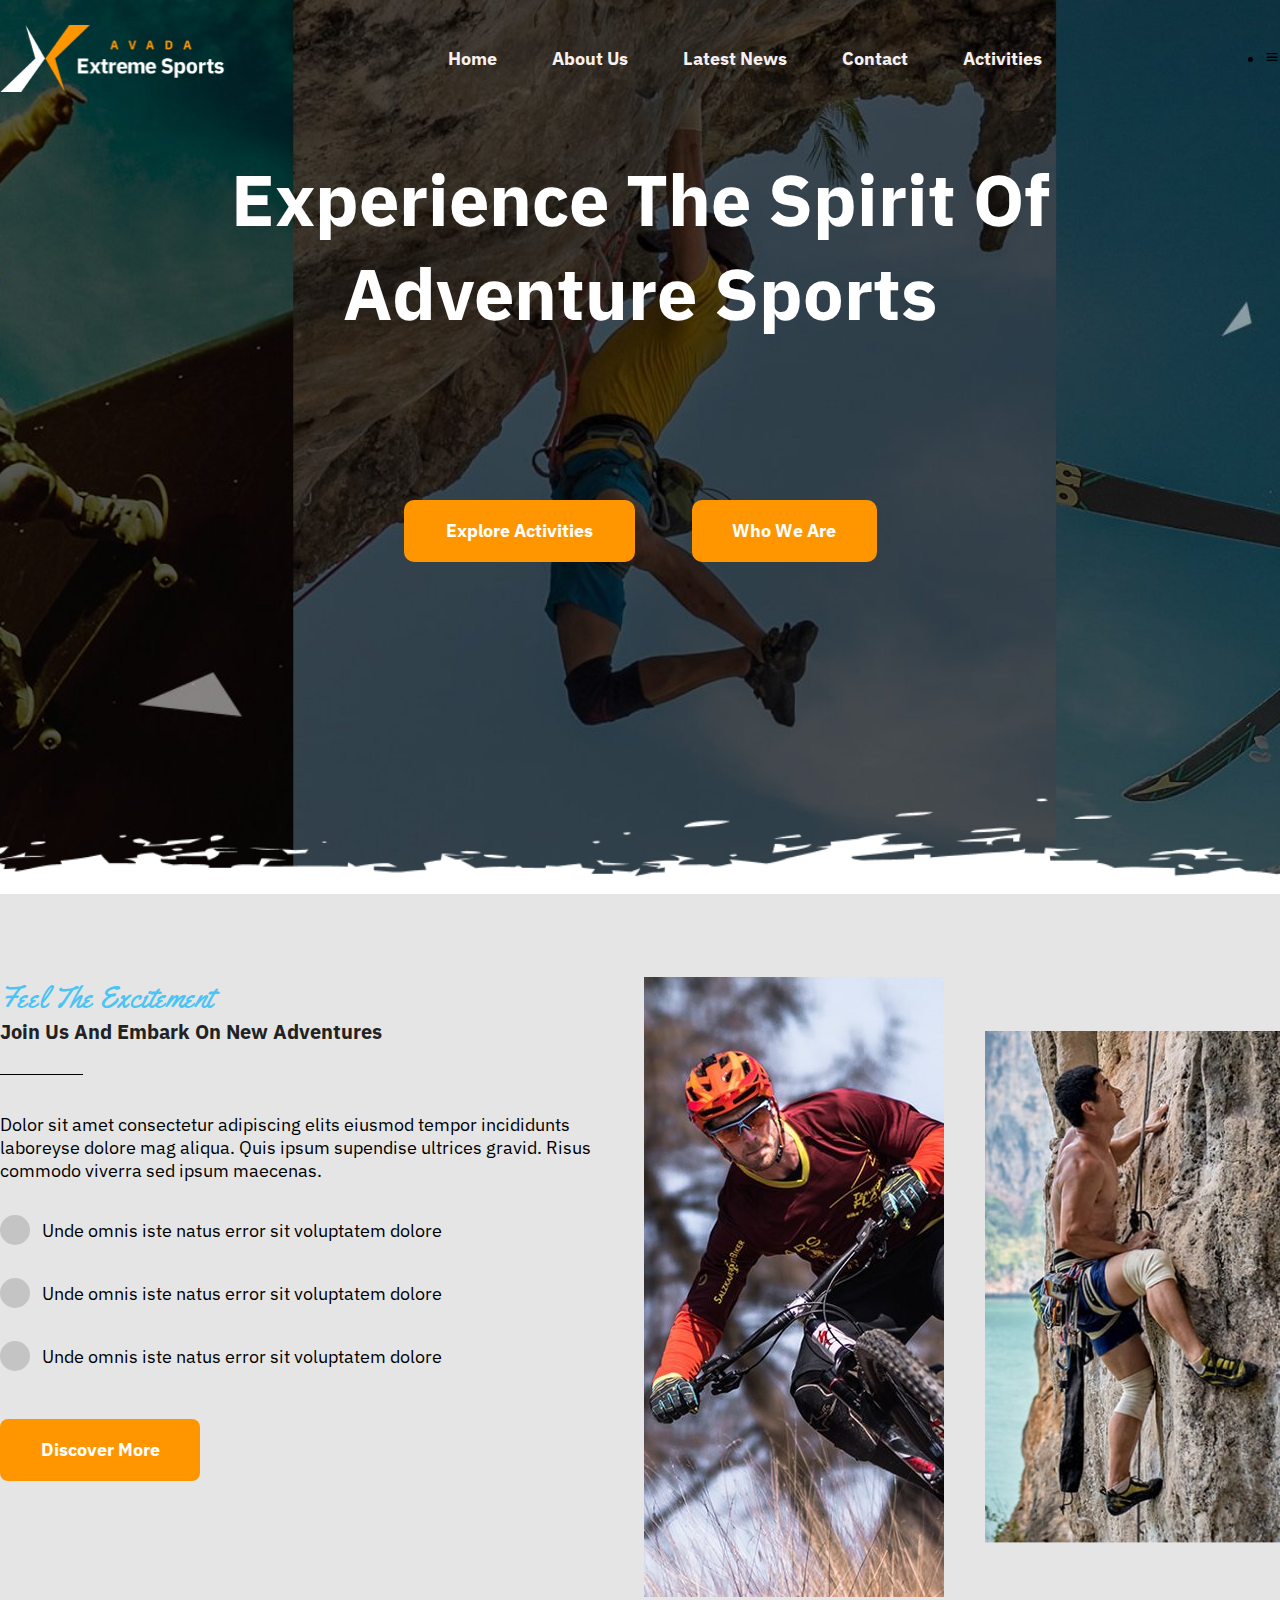
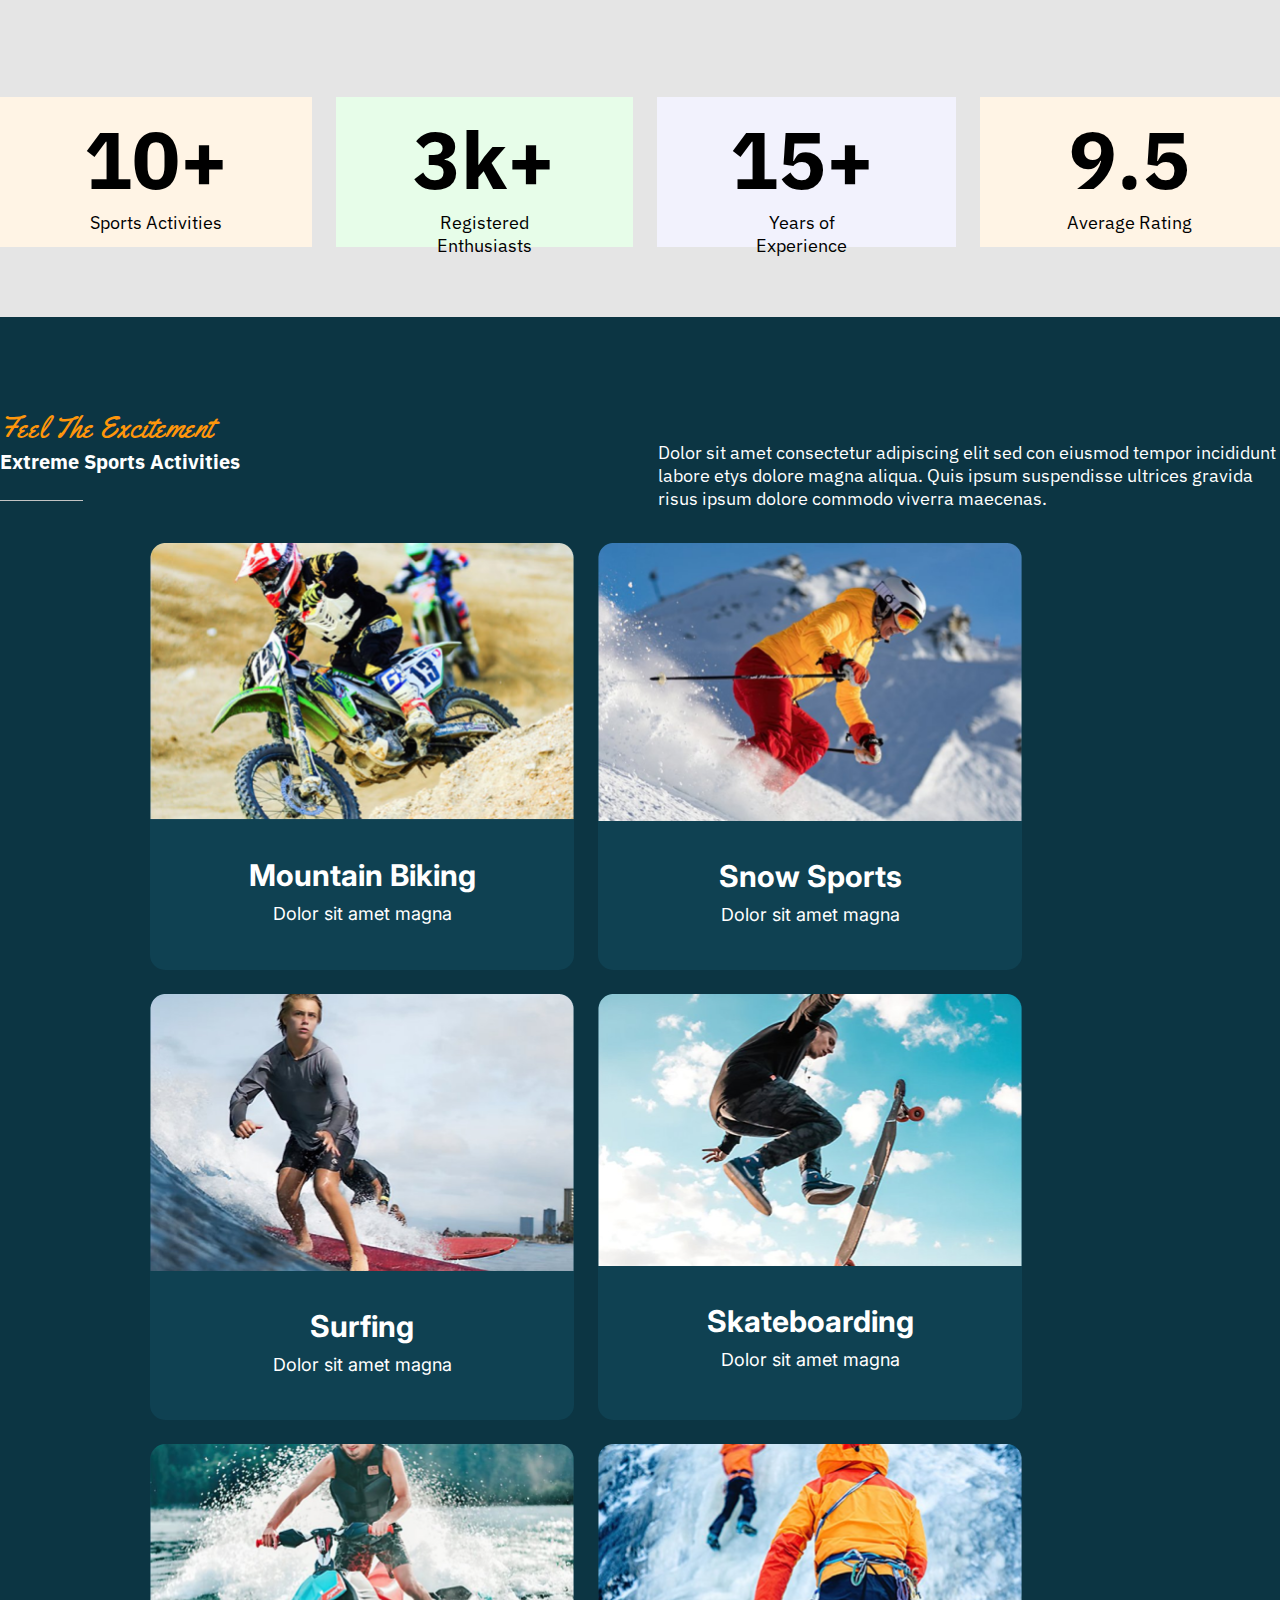
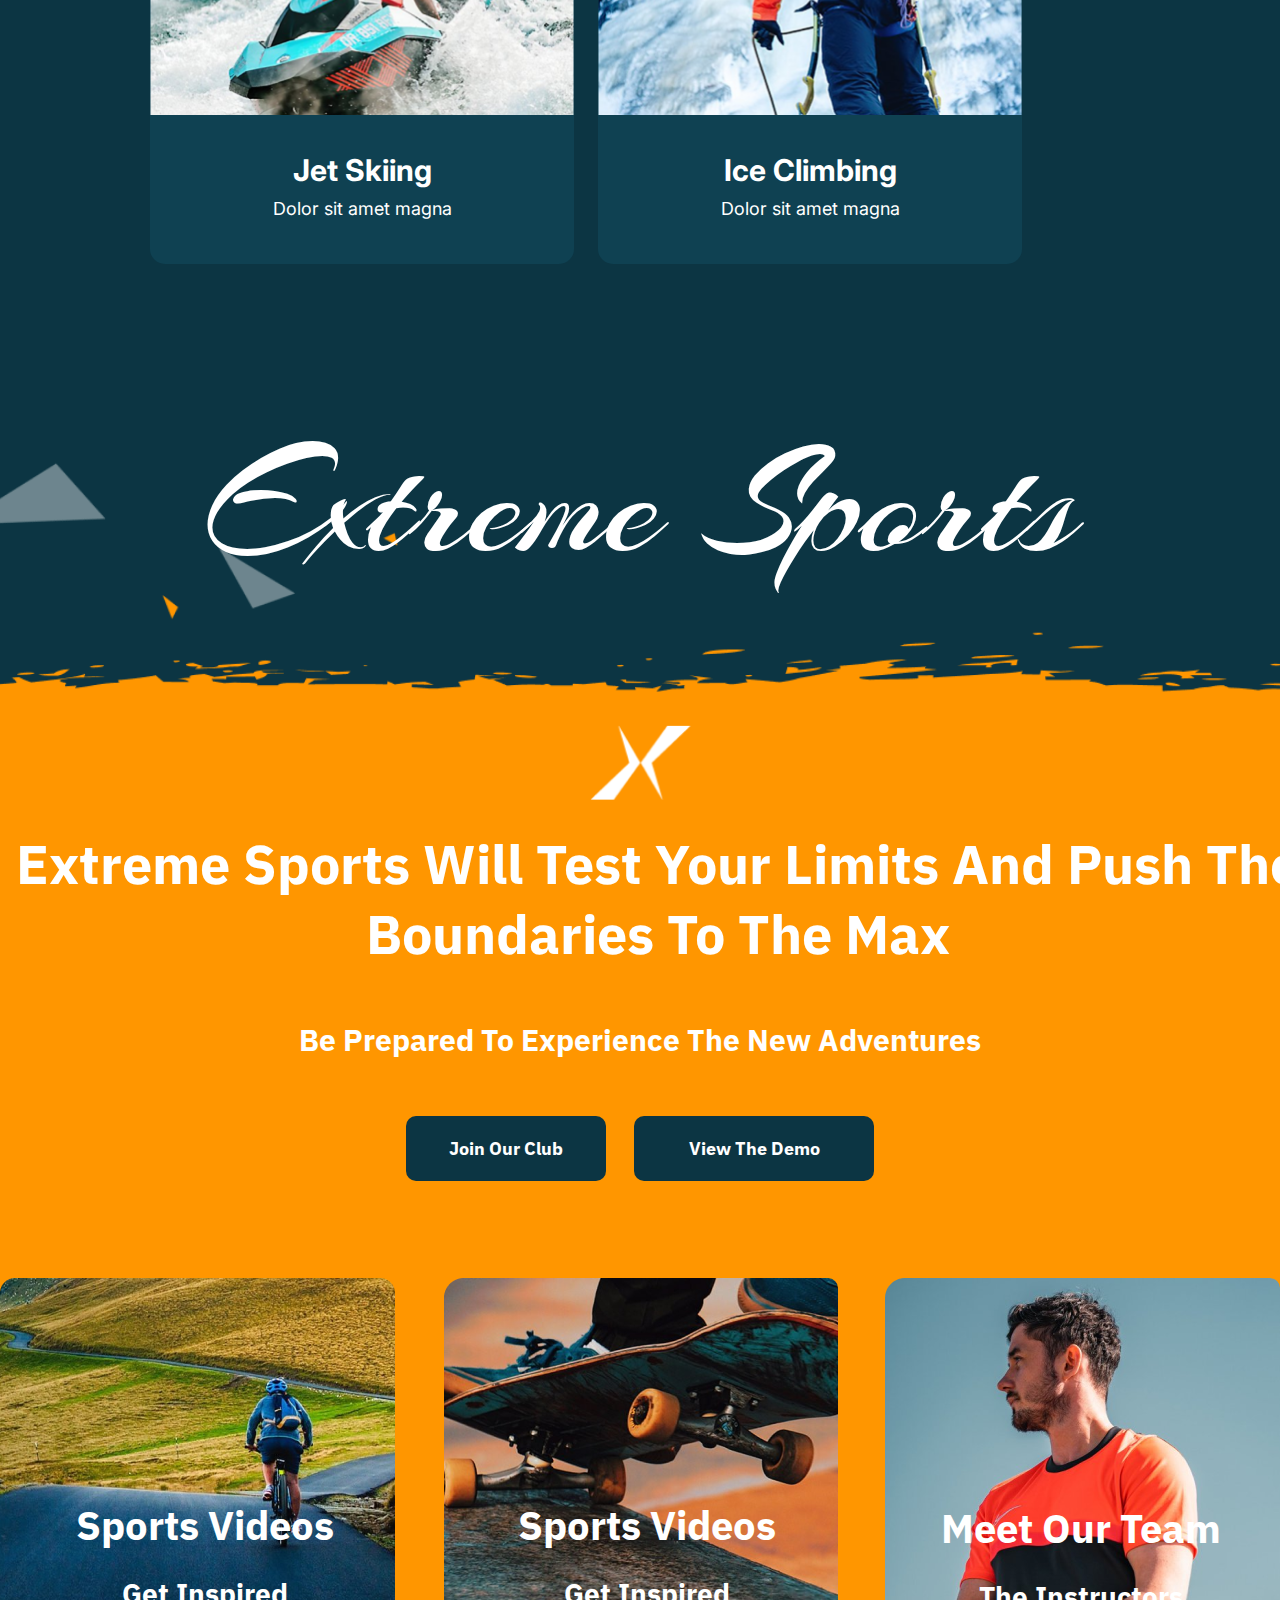
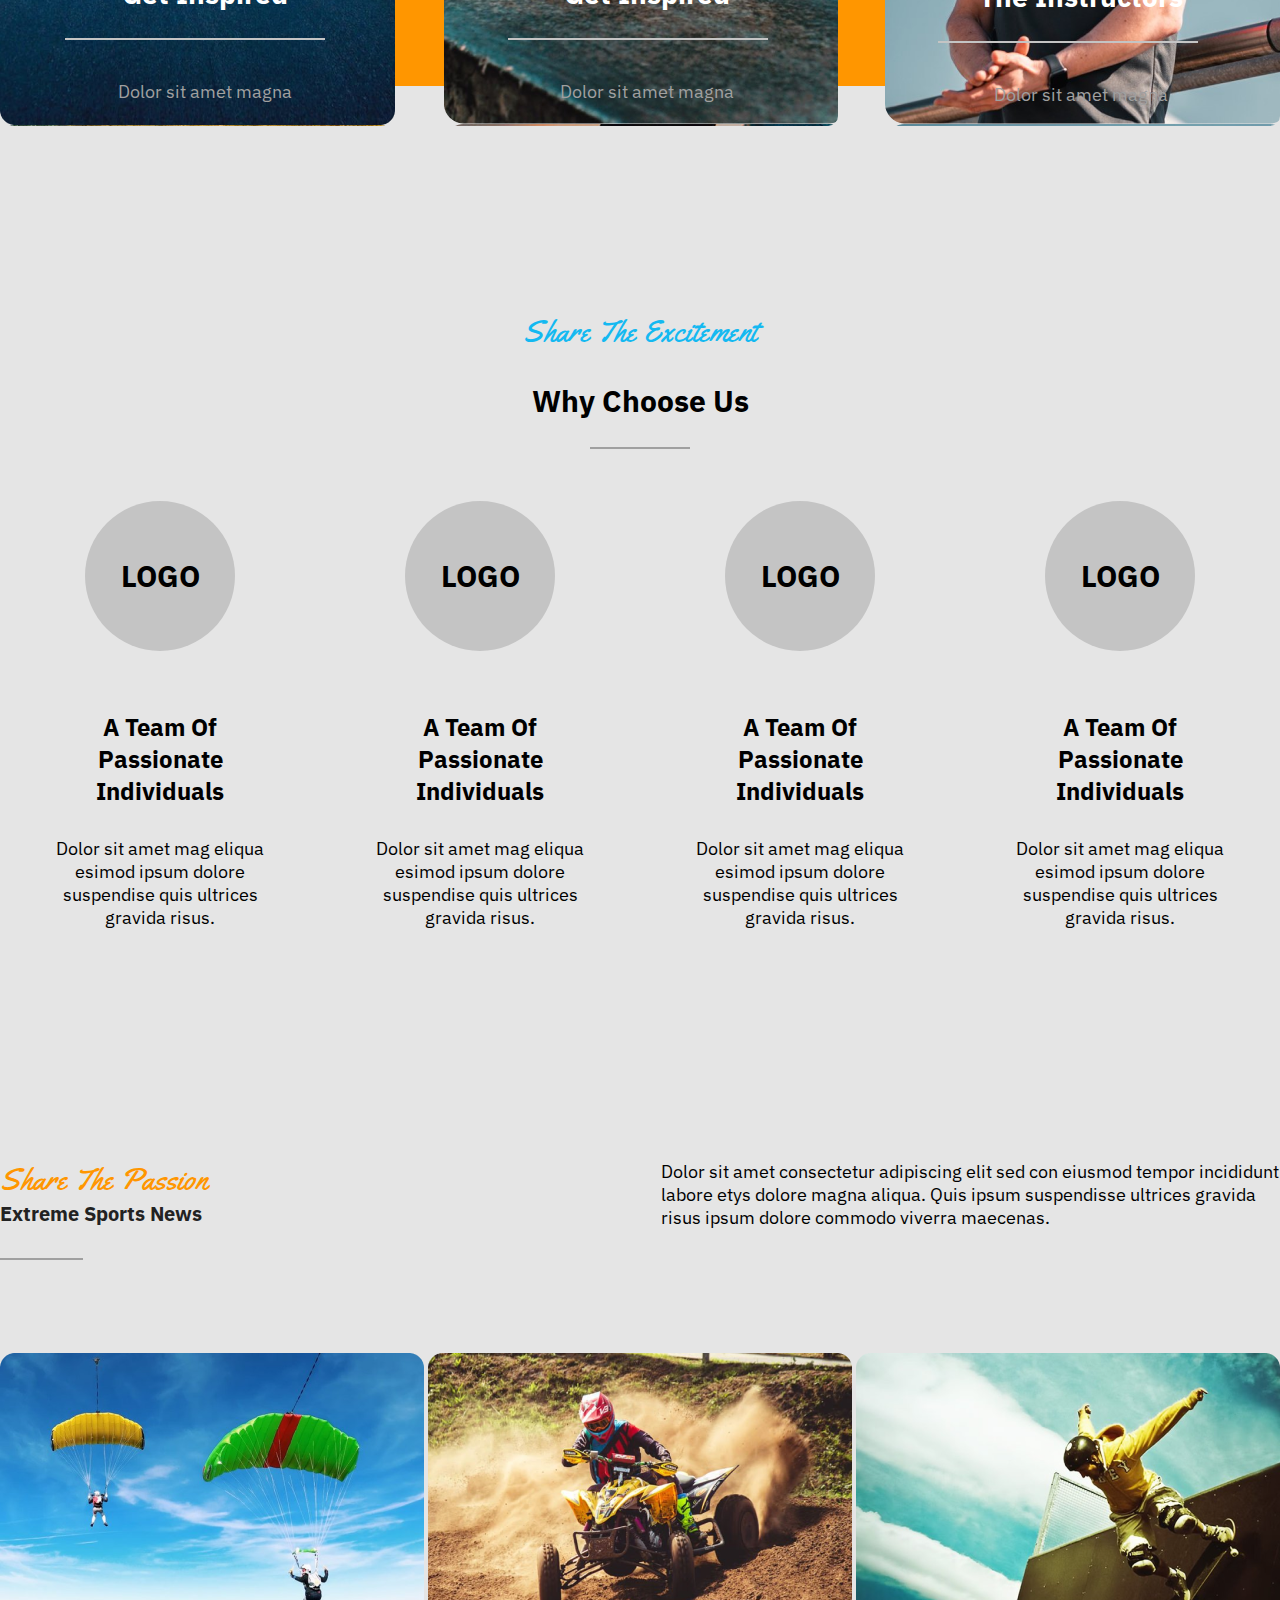
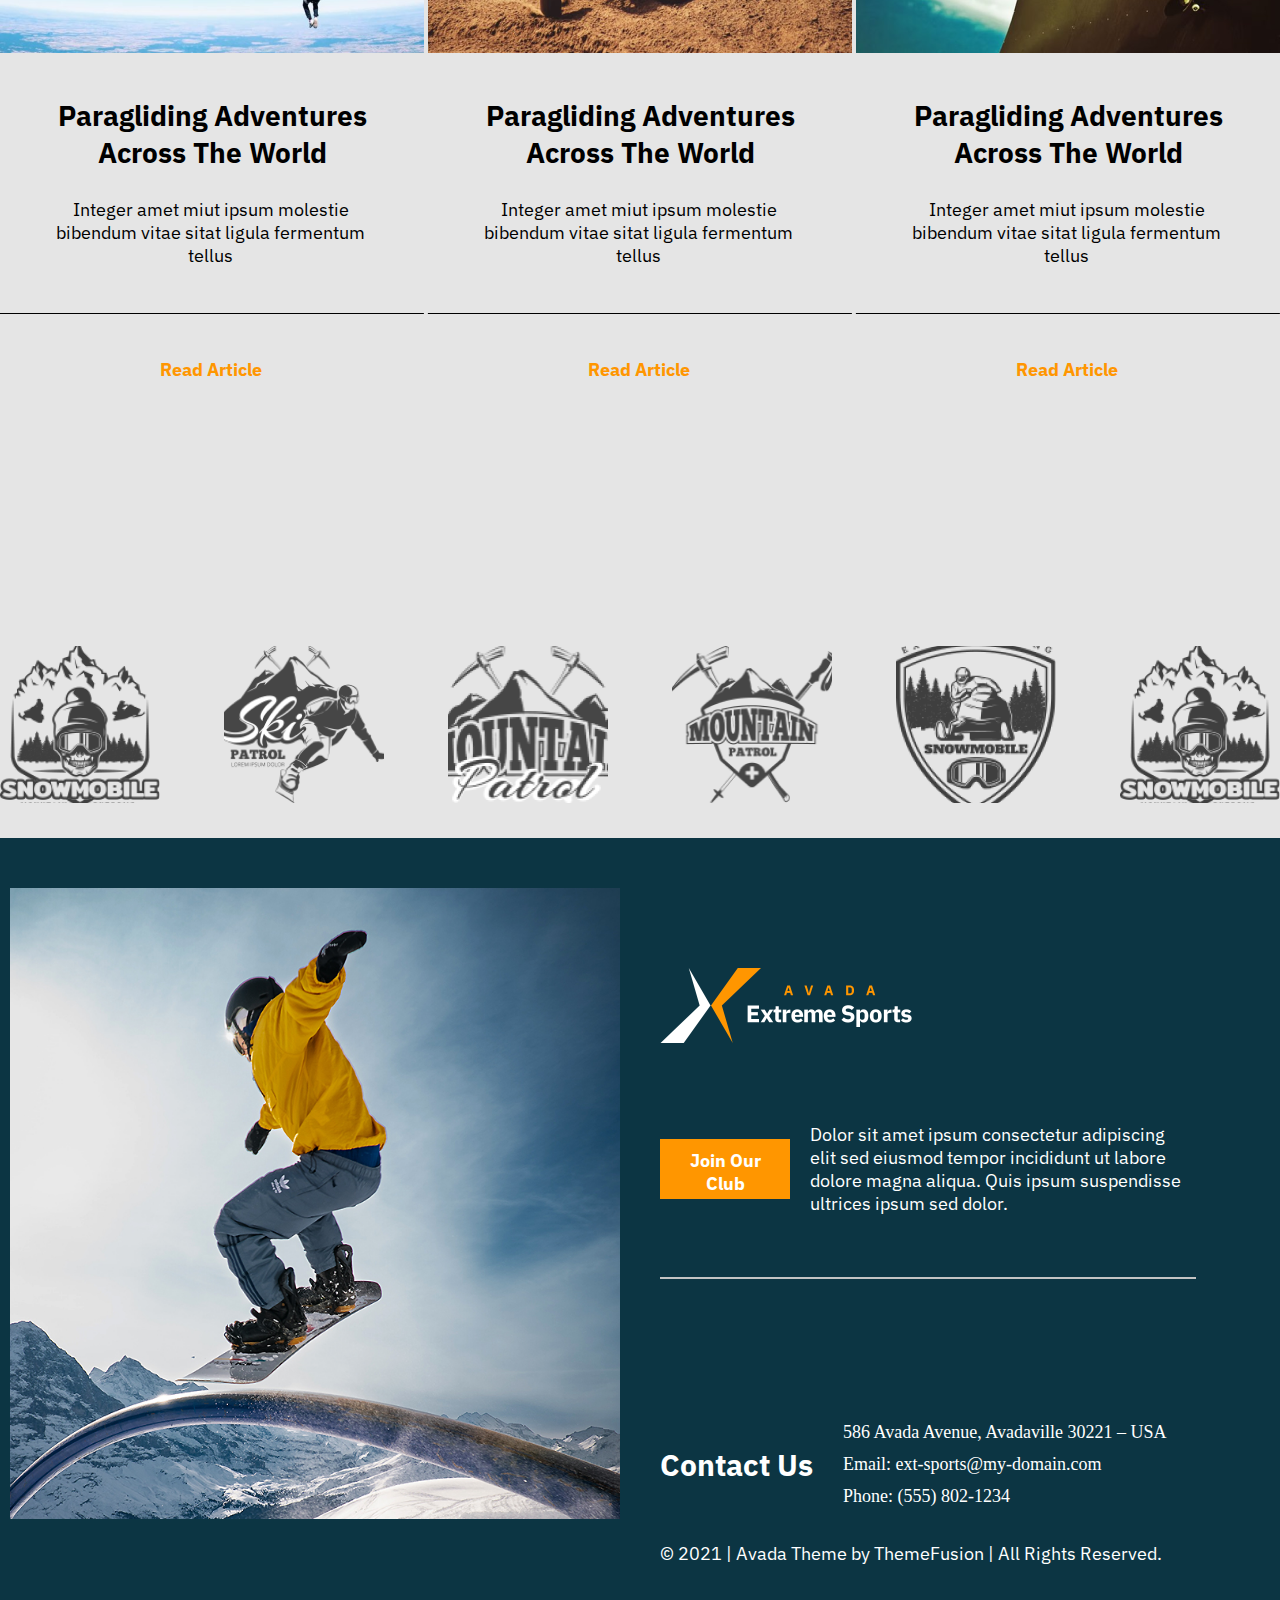
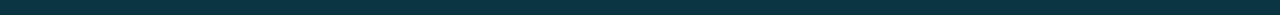
==== index.html @ b229615f "first commit" ====
<!DOCTYPE html>
<html lang="en">

<head>
    <meta charset="UTF-8">
    <meta name="viewport" content="width=device-width, initial-scale=1.0">
    <title> Avada Extreme Sports</title>
    <link rel="preconnect" href="https://fonts.googleapis.com">
    <link href='https://unpkg.com/boxicons@2.1.4/css/boxicons.min.css' rel='stylesheet'>
    <link rel="preconnect" href="https://fonts.gstatic.com" crossorigin>
    <link href="https://fonts.googleapis.com/css2?family=IBM+Plex+Sans:wght@100;200;300;400;500;600;700&display=swap" rel="stylesheet">
    <link rel="preconnect" href="https://fonts.googleapis.com">
    <link rel="preconnect" href="https://fonts.gstatic.com" crossorigin>
    <link href="https://fonts.googleapis.com/css2?family=Yellowtail&display=swap" rel="stylesheet">
    <link rel="preconnect" href="https://fonts.googleapis.com">
    <link rel="preconnect" href="https://fonts.gstatic.com" crossorigin>
    <link href="https://fonts.googleapis.com/css2?family=Inter:wght@100;200;300;400;500;600;700;800;900&display=swap" rel="stylesheet">
    <link rel="preconnect" href="https://fonts.googleapis.com">
    <link rel="preconnect" href="https://fonts.gstatic.com" crossorigin>
    <link href="https://fonts.googleapis.com/css2?family=Arizonia&display=swap" rel="stylesheet">


    <link rel="stylesheet" href="https://cdnjs.cloudflare.com/ajax/libs/font-awesome/6.4.2/css/all.min.css"
        integrity="sha512-z3gLpd7yknf1YoNbCzqRKc4qyor8gaKU1qmn+CShxbuBusANI9QpRohGBreCFkKxLhei6S9CQXFEbbKuqLg0DA=="
        crossorigin="anonymous" referrerpolicy="no-referrer" />
    <link rel="stylesheet" href="./css/style.css">


</head>

<body>
    <nav id="main_menu">
        <div class="container">
            <div class="menu_row">
                <div class="menu_logo">
                    <img src="./Images/menu_logo.png" alt="Menu Logo">
                </div>
                <div class="menu_col">
                    <ul>
                        <li><a href="#"> Home </a></li>
                        <li><a href="#"> About Us <span> <i class="fa-solid fa-chevron-down"></i> </span></a></li>
                        <li><a href="#"> Latest News </a></li>
                        <li><a href="#"> Contact </a></li>
                        <li><a href="#"> Activities </a></li>
                    </ul>
                </div>
                <div class="menud">
                    <li><i class='bx bx-menu'></i></li>
                </div>
            </div>
        </div>
    </nav>
    <section id="banner">
        <div class="container">
            <div class="benner_text">
                <h1>Experience The Spirit Of
                    Adventure Sports</h1>
            </div>
            <div class="banner_button">
                <a class="banner_button_one" href="#">Explore Activities</a>
                <a class="banner_button_two" href="#">Who We Are</a>
            </div>
        </div>
    </section>

    <section id="adventures">
        <div class="container">
            <div class="adventures_row">
                <div class="text_col_adventures">
                    <div class="comon_head">
                        <h2>Feel The Excitement</h2>
                        <h3>Join Us And Embark On
                            New Adventures</h3>
                    </div>
                    <div class="adventures_text">
                        <p>
                            Dolor sit amet consectetur adipiscing elits eiusmod tempor incididunts
                            laboreyse dolore mag aliqua. Quis ipsum supendise ultrices gravid. Risus
                            commodo viverra sed ipsum maecenas.
                        </p>
                        <ul>
                            <li>
                                <p><span></span>Unde omnis iste natus error sit voluptatem dolore</p>
                            </li>
                            <li>
                                <p><span></span>Unde omnis iste natus error sit voluptatem dolore</p>
                            </li>
                            <li>
                                <p><span></span>Unde omnis iste natus error sit voluptatem dolore</p>
                            </li>
                        </ul>
                    </div>
                    <div class="adventures_button">
                        <a href="#">Discover More</a>
                    </div>
                </div>
                <div class="adventures_image">
                    <div class="image_one">
                        <img src="./Images/Adventures.png" alt="Adventures">
                    </div>
                    <div class="image_two">
                        <img src="./Images/Adventures2.png" alt="Adventures">
                    </div>
                </div>
            </div>
            <div class="datas_row">
                <div class="datas_col datas_col_1">
                    <h4>10+</h4>
                    <p>Sports Activities</p>
                </div>
                <div class="datas_col datas_col_2">
                    <h4>3k+</h4>
                    <p>Registered Enthusiasts</p>
                </div>
                <div class="datas_col datas_col_3">
                    <h4>15+</h4>
                    <p>Years of Experience</p>
                </div>
                <div class="datas_col datas_col_4">
                    <h4>9.5</h4>
                    <p>Average Rating</p>
                </div>
            </div>
        </div>
    </section>
<section id="sports">
    <div class="container">
        <div class="sports_head">
            <div class="comon_head">
                <h2>Feel The Excitement</h2>
                <h3>Extreme Sports
                    Activities</h3>
            </div>
            <div class="sports_text">
                <p>Dolor sit amet consectetur adipiscing elit sed con eiusmod tempor incididunt labore etys dolore magna aliqua. Quis ipsum suspendisse ultrices gravida
                    risus ipsum dolore commodo viverra maecenas.</p>
            </div>
        </div>
        <div class="sports_cards">
            <div class="sports_items">
                <div class="sports_imag">
                    <img src="./Images/sports1.png" alt="Sports Image">
                </div>
                <div class="sports_data">
                    <h4>Mountain Biking</h4>
                    <p>Dolor sit amet magna</p>
                </div>
            </div>

            <div class="sports_items">
                <div class="sports_imag">
                    <img src="./Images/sports2.png" alt="Sports Image">
                </div>
                <div class="sports_data">
                    <h4>Snow Sports</h4>
                    <p>Dolor sit amet magna</p>
                </div>
            </div>

            <div class="sports_items">
                <div class="sports_imag">
                    <img src="./Images/sports3.png" alt="Sports Image">
                </div>
                <div class="sports_data">
                    <h4>Surfing</h4>
                    <p>Dolor sit amet magna</p>
                </div>
            </div>

            <div class="sports_items">
                <div class="sports_imag">
                    <img src="./Images/sports4.png" alt="Sports Image">
                </div>
                <div class="sports_data">
                    <h4>Skateboarding</h4>
                    <p>Dolor sit amet magna</p>
                </div>
            </div>

            <div class="sports_items">
                <div class="sports_imag">
                    <img src="./Images/sports5.png" alt="Sports Image">
                </div>
                <div class="sports_data">
                    <h4>Jet Skiing</h4>
                    <p>Dolor sit amet magna</p>
                </div>
            </div>

            <div class="sports_items">
                <div class="sports_imag">
                    <img src="./Images/sports6.png" alt="Sports Image">
                </div>
                <div class="sports_data">
                    <h4>Ice Climbing</h4>
                    <p>Dolor sit amet magna</p>
                </div>
            </div>
        </div>
    </div>
    <div class="sports_bg">
        <div class="container">
            <h2>Extreme Sports</h2>
        </div>
    </div>
</section>
<section id="max">
    <div class="container">
        <div class="max_logo">
            <img src="./Images/logo-white 1.png" alt="White Logo">
        </div>
         <div class="max_head">
            <h2>Extreme Sports Will Test Your Limits And Push The
                Boundaries To The Max</h2>
                <p>
                    Be Prepared To Experience The New Adventures
                </p>
         </div>
         <div class="max_button">
            <a href="#" class="max_button_one">Join Our Club</a>
            <a href="#" class="max_button_two">View The Demo</a>
         </div>
         <div class="max_cards">
            <div class="max_item max_inem_1">
                <div class="max_item_text">
                    <h3>Sports Videos</h3>
                    <h4>Get Inspired</h4>
                    <p>Dolor sit amet magna</p>
                </div>
            </div>

            <div class="max_item max_inem_2">
                <div class="max_item_text">
                    <h3>Sports Videos</h3>
                    <h4>Get Inspired</h4>
                    <p>Dolor sit amet magna</p>
                </div>
            </div>

            <div class="max_item max_inem_3">
                <div class="max_item_text">
                    <h3> Meet Our Team</h3>
                    <h4>The Instructors</h4>
                    <p>Dolor sit amet magna</p>
                </div>
            </div>

         </div>
    </div>
</section>
    <section id="choose_us">
        <div class="container">
            <div class="choose_head">
                <h2>Share The Excitement</h2>
                <h3>Why Choose Us</h3>
            </div>
            <div class="choose_row">
                <div class="choose_col">
                    <div class="choose_img">
                        <p>Logo</p>
                    </div>
                    <div class="logo_text">
                        <h4>A Team Of Passionate Individuals</h4>
                            <p>Dolor sit amet mag eliqua esimod 
                                ipsum dolore suspendise quis 
                                ultrices gravida risus.
                            </p>
                    </div>
                </div>
    
                <div class="choose_col">
                    <div class="choose_img">
                        <p>Logo</p>
                    </div>
                    <div class="logo_text">
                        <h4>A Team Of Passionate Individuals</h4>
                            <p>Dolor sit amet mag eliqua esimod 
                                ipsum dolore suspendise quis 
                                ultrices gravida risus.
                            </p>
                    </div>
                </div>
    
                <div class="choose_col">
                    <div class="choose_img">
                        <p>Logo</p>
                    </div>
                    <div class="logo_text">
                        <h4>A Team Of Passionate Individuals</h4>
                            <p>Dolor sit amet mag eliqua esimod 
                                ipsum dolore suspendise quis 
                                ultrices gravida risus.
                            </p>
                    </div>
                </div>
    
                <div class="choose_col">
                    <div class="choose_img">
                        <p>Logo</p>
                    </div>
                    <div class="logo_text">
                        <h4>A Team Of Passionate Individuals</h4>
                            <p>Dolor sit amet mag eliqua esimod 
                                ipsum dolore suspendise quis 
                                ultrices gravida risus.
                            </p>
                    </div>
                </div>
            </div>
        </div>
    </section>
<section id="news">
    <div class="container">
        <div class="news_head">
            <div class="comon_head">
                <h2>Share The Passion</h2>
                <h3>Extreme Sports
                    News</h3>
            </div>
            <div class="news_text">
                <p>Dolor sit amet consectetur adipiscing elit sed con eiusmod tempor incididunt
                    labore etys dolore magna aliqua. Quis ipsum suspendisse ultrices gravida
                    risus ipsum dolore commodo viverra maecenas.
                </p>
            </div>
        </div>
        <div class="news_cards">
            <div class="card_item">
                <div class="news_img">
                    <img src="./Images/news1.png" alt="News Image">
                </div>
                <div class="news_text">
                    <h2>Paragliding Adventures Across The World</h2>
                    <p>Integer amet miut ipsum molestie bibendum vitae sitat ligula fermentum tellus</p>
                </div>
                <div class="news_button">
                    <a href="#">Read Article</a>
                </div>
            </div>

            <div class="card_item">
                <div class="news_img">
                    <img src="./Images/news2.png" alt="News Image">
                </div>
                <div class="news_text">
                    <h2>Paragliding Adventures Across The World</h2>
                    <p>Integer amet miut ipsum molestie bibendum vitae sitat ligula fermentum tellus</p>
                </div>
                <div class="news_button">
                    <a href="#">Read Article</a>
                </div>
            </div>

            <div class="card_item">
                <div class="news_img">
                    <img src="./Images/news3.png" alt="News Image">
                </div>
                <div class="news_text">
                    <h2>Paragliding Adventures Across The World</h2>
                    <p>Integer amet miut ipsum molestie bibendum vitae sitat ligula fermentum tellus</p>
                </div>
                <div class="news_button">
                    <a href="#">Read Article</a>
                </div>
            </div>
        </div>
    </div>
</section>

<section id="partnership">
    <div class="container">
        <div class="logo_items">
            <img src="./Images/t_logo1.png" alt=" Partnership Logo">
            <img src="./Images/t_logo2.png" alt=" Partnership Logo">
            <img src="./Images/t_logo3.png" alt=" Partnership Logo">
            <img src="./Images/t_logo4.png" alt=" Partnership Logo">
            <img src="./Images/t_logo5.png" alt=" Partnership Logo">
            <img src="./Images/t_logo16.png" alt=" Partnership Logo">
        </div>
    </div>
</section>
<footer id="footer">
        <div class="footer_row">
            <div class="footer_img_col">
                <img src="./Images/footer-image 1.png" alt=" Footer Image">
            </div>

            <div class="footer_text_col">
                <div class="footer_logo">
                    <img src="./Images/footer_loogo.png" alt="footer Logo">
                </div>
                <div class="footer_btn_text_row">
                    <div class="footer_btn">
                        <a href="#">Join Our Club</a>
                    </div>
                    <div class="footer_text">
                        <p>
                            Dolor sit amet ipsum consectetur adipiscing
                            elit sed eiusmod tempor incididunt ut labore dolore magna aliqua. Quis ipsum suspendisse ultrices ipsum sed dolor.
                        </p>
                    </div>
                </div>
                <div class="empty_div"></div>
                <div class="contact_item_row">
                    <div class="contact_us_footer">
                        <h2>Contact Us</h2>
                    </div>
                    <div class="contact_us_info">
                        <ul>
                            <li> <a href="#">586 Avada Avenue, Avadaville 30221 – USA</a></li>
                            <li><a href="mailto:ext-sports@my-domain.com">Email: ext-sports@my-domain.com</a></li>
                            <li> <a href="tel:+555 802 1234">Phone: (555) 802-1234</a></li>
                        </ul>
                    </div>
                </div>
                <div class="copyright">
                    <p>© 2021 | Avada Theme by ThemeFusion | All Rights Reserved.</p>
                </div>
            </div>
</footer>
</body>

</html>
---- css/style.css ----
*{
    margin: 0;
    padding: 0;
    outline: 0;
    box-sizing: border-box;
}
ul, ol{
    list-style: none;
}
a{
    text-decoration: none;
    display: inline-block;
}
img{
    width: 100%;
    max-width: 100%;
    vertical-align: middle;
}
.container{
    width: 1325px;
    margin: 0 auto;
}
body{
    background: #E5E5E5;
}
.comon_head{
    position: relative;
}

.comon_head h2{
    color: #49C4F5;
    font-size: 30px;
    font-weight: 400;
    font-family: 'Yellowtail', cursive;
}
.comon_head h3{
    color: #222222;
    font-size: 54px;
    font-weight: 700;
    font-family: 'IBM Plex Sans', sans-serif;
    width: 595px;
    margin-bottom: 68px;

}
.comon_head::after{
    content: '';
    background: #000000;
    width: 83px;
    height: 1px;
    position: absolute;
    bottom: -30px;
    left: 0;
}
/* ============= Menu CSS part Start ============= */
#main_menu{
    width: 100%;
    position: absolute;
    padding-top: 25px;
}
.menu_row{
    display: flex;
    justify-content: space-between;
    align-items: center;
}
.menu_row .menu_logo img{
    width: 225px;
}
.menu_col ul{
    display: flex;
    gap: 55px;
}
.menu_col ul li a{
    font-size: 18px;
    font-weight: 700;
    color: #F6F0F0;
    font-family: 'IBM Plex Sans', sans-serif;
    transition: all linear .3s;
}
.menu_col ul li a:hover{
    color: #FF9600;
}
.menu_button a{
    width: 200px;
    height: 63px;
    background: #FF9600;
    border: 1px solid #FF9600;
    text-align: center;
    line-height: 63px;
    color: #FFFFFF;
    font-size: 18px;
    font-weight: 700;
    font-family: 'IBM Plex Sans', sans-serif;
    border-radius: 10px;
    transition: all linear .3s;
}
.menu_button a:hover{
    background: transparent;
    color: #FF9600;
    transform: scale(1.1);
}

#banner{
    padding-top: 152px;
    padding-bottom: 132px;
    background: url('../Images/bannerbg.png');
    background-repeat: no-repeat;
    background-position: center;
    background-size: cover;
}
.benner_text h1{
    color: #FFFFFF;
    font-size: 72px;
    font-weight: 700;
    font-family: 'IBM Plex Sans', sans-serif;
    width: 819px;
    text-align: center;
    margin: 0 auto;
}
.banner_button{
    display: flex;
    justify-content: center;
    gap: 57px;
    margin-top: 48px;
    margin-bottom: 365px;

}

.banner_button_one{
    width: 231px;
    height: 62px;
    background: #FF9600;
    color: #FFFFFF;
    font-size: 18px;
    font-weight: 700;
    font-family: 'IBM Plex Sans', sans-serif;
    border-radius: 10px;
    text-align: center;
    line-height: 62px;
    transition: all linear .3s;
}
.banner_button_one:hover{
    background: #FFFFFF;
    color: #000000;
}

.banner_button_two{
    width: 185px;
    height: 62px;
    background: #FF9600;
    color: #FFFFFF;
    font-size: 18px;
    font-weight: 700;
    font-family: 'IBM Plex Sans', sans-serif;
    border-radius: 10px;
    text-align: center;
    line-height: 62px;
    transition: all linear .3s;
}
.banner_button_two:hover{
    background: #FFFFFF;
    color: #000000;
}
#adventures{
    padding-top: 83px;
}
.adventures_row{
    display: flex;
    justify-content: space-between;
}
.adventures_text p{
    color: #000000;
    width: 600px;
    font-size: 18px;
    font-weight: 400;
    font-family: 'IBM Plex Sans', sans-serif;
}
.adventures_text ul li {
    margin-top: 33px;
}
.adventures_text ul li p{
    display: flex;
    align-items: center;
    gap: 12px;
    color: #000000;
    font-size: 18px;
    font-weight: 400;
    font-family: 'IBM Plex Sans', sans-serif;
}

.adventures_text ul li span{
    display: inline-block;
    width: 30px; 
    height: 30px;
    background: #C4C4C4;
    border-radius: 50%;
}
.adventures_button a{
    color: #FFFFFF;
    font-size: 18px;
    font-weight: 700;
    font-family: 'IBM Plex Sans', sans-serif;
    background: #FF9600;
    width: 200px;
    height: 62px;
    border-radius: 8px;
    line-height: 62px;
    text-align: center;
    margin-top: 48px;
    transition: all linear .3s;
}
.adventures_button a:hover{
    color: #FF9600;
    background: transparent;
    border: 1px solid #FF9600;

}
.adventures_image{
    display: flex;
    align-items: center;
    gap: 41px;
}

.adventures_image .image_one img{
    width: 300px;
}
.adventures_image .image_two img{
    width: 295px;
}
.datas_row{
    display: flex;
    gap: 24px;
    margin-top: 100px;
    margin-bottom: 70px;
}
.datas_row .datas_col {
    width: 312px;
    height: 150px;
    text-align: center;
}

.datas_row .datas_col h4{
    color: #000000;
    font-size: 80px;
    font-weight: 700;
    font-family: 'IBM Plex Sans', sans-serif;
}

.datas_row .datas_col p{
    color: #000000;
    font-size: 18px;
    font-weight: 400;
    font-family: 'IBM Plex Sans', sans-serif;
}
.datas_row .datas_col_1{
    background: #FFF4E5;
    padding: 10px 84px 23px 84px;
}
.datas_row .datas_col_2{
    background: #E7FDE9;
    padding: 10px 63px 23px 63px;
}
.datas_row .datas_col_3{
    background: #F2F2FD;
    padding: 10px 81px 23px 72px;
}
.datas_row .datas_col_4{
    background: #FFF4E5;
    padding: 10px 84px 23px 84px;
}
#sports{
    background: #0C3543;
    padding-top: 90px;
}
.sports_head{
    display: flex;
    justify-content: space-between;
    align-items: center;
}
.sports_head .comon_head h2{
    color: #FF960B;
}
.sports_head .comon_head h3{
    color: #FFFFFF;
}
.sports_head .comon_head::after{
    background: #C4C4C4;
    bottom: 42px;
}
.sports_text p{
    color: #FFFFFF;
    width: 622px;
    font-size: 18px;
    font-weight: 400;
    font-family: 'IBM Plex Sans', sans-serif;

}
.sports_cards{
    display: flex;
    flex-wrap: wrap;
    gap: 24px;
    margin-left: 150px;
}
.sports_cards .sports_items{
    width: 424px;
    border-radius: 15px;
    background: #0F4152;
    padding-bottom: 45px;
    transition: all linear .4s;
}
.sports_cards .sports_items:hover{
    box-shadow: 0px 8px 12px 0px #FF9600;
}

.sports_data h4{
    color: #fff;
    font-size: 30px;
    font-weight: 700;
    font-family: 'Inter', sans-serif;
    margin-top: 37px;
    margin-bottom: 10px;
    text-align: center;
    transition: all linear .3s;
}

.sports_data p{
    color: #FFFFFF;
    font-size: 18px;
    font-weight: 400;
    font-family: 'Inter', sans-serif;
    text-align: center;
}
.sports_items:hover h4{
    color: #FF9600;
}

.sports_bg {
    background: url('../Images/sportimg.png');
    background-repeat: no-repeat;
    background-position: center;
    background-size: cover;
    height: 300px;
    margin-top: 141px;
}
.sports_bg h2{
    color: #FFFFFF;
    font-size: 160px;
    font-weight: 400;
    font-family: 'Arizonia', cursive;
    text-align: center;
}
#max{
    background: #FF9600;
    padding-top: 20px;
    height: 981px;
}
#max .max_logo{
    width: 103px;
    margin: 0 auto;
}

.max_head h2{
    color: #FFFFFF;
    font-size: 54px;
    font-weight: 700;
    font-family: 'IBM Plex Sans', sans-serif;
    text-align: center;
    width: 1316px;
    margin: 0 auto;
    margin-top: 29px;
    margin-bottom: 51px;
}
.max_head p{
    color: #FFFFFF;
    font-size: 30px;
    font-weight: 700;
    font-family: 'IBM Plex Sans', sans-serif;
    text-align: center;
}
.max_button{
    display: flex;
    justify-content: center;
    gap: 28px;
    margin-top: 57px;
    margin-bottom: 97px;
}
.max_button .max_button_one {
    width: 200px;
    height: 65px;
    background: #0C3543;
    color: #FFFFFF;
    text-align: center;
    line-height: 65px;
    font-size: 18px;
    font-weight: 700;
    font-family: 'IBM Plex Sans', sans-serif;
    border-radius: 10px;
    transition: all linear .4s;
}
.max_button .max_button_two {
    width: 240px;
    height: 65px;
    background: #0C3543;
    color: #FFFFFF;
    text-align: center;
    line-height: 65px;
    font-size: 18px;
    font-weight: 700;
    font-family: 'IBM Plex Sans', sans-serif;
    border-radius: 10px;
    transition: all linear .4s;
}
.max_button .max_button_one:hover, .max_button_two:hover{
    background: transparent;
    border: 1px solid #0C3543;
    color: #0C3543;
}
.max_cards{
    display: flex;
    justify-content: space-between;
}
.max_cards .max_item {
    width: 395px;
    background: url('../Images/test1.png');
    padding: 221px 51px 23px 65px;
    border-radius: 10px;
}

.max_item_text h3 {
    color: #FFFFFF;
    font-size: 40px;
    font-weight: 700;
    font-family: 'IBM Plex Sans', sans-serif;
}
.max_item_text h4{
    color: #FFFFFF;
    font-size: 28px;
    font-weight: 700;
    font-family: 'IBM Plex Sans', sans-serif;
    position: relative;
    margin-top: 24px;
}
.max_item_text h4::after{
    content: '';
    width: 260px;
    height: 2px;
    background: #C4C4C4;
    position: absolute;
    bottom: -28px;
    left: 0;
}
.max_item_text p{
    color: #A0A0A0;
    font-size: 18px;
    font-weight: 400;
    font-family: 'IBM Plex Sans', sans-serif;
    margin-top: 68px;

}

.max_cards .max_inem_2{
    background: url('../Images/test2.png');
}
.max_cards .max_inem_3{
    background: url('../Images/test3.png');
    padding: 224px 57px 14px 53px;

}

#choose_us{
    padding-top: 225px;
    padding-bottom: 230px;
}

.choose_head h2{
    color: #14B9F1;
    font-size: 30px;
    font-weight: 400;
    font-family: 'Yellowtail', cursive;
    text-align: center;
}
.choose_head h3{
    color: #000000;
    font-size: 30px;
    font-weight: 700;
    font-family: 'IBM Plex Sans', sans-serif;
    text-align: center;
    margin-top: 29px;
    margin-bottom: 81px;
    position: relative;
}
.choose_head h3::after{
    content: "";
    width: 100px;
    height: 2px;
    background: #A0A0A0;
    position: absolute;
    left: 50%;
    bottom: -29px;
    transform: translateX(-50%);
}
.choose_row{
    display: flex;
    justify-content: space-between;
}
.choose_col{
    width: 275px;

}

.choose_col .choose_img{
    width: 150px;
    height: 150px;
    background: #C4C4C4;
    border-radius: 50%;
    margin: 0 auto;

}
.choose_col .choose_img p{
    color: #000000;
    font-size: 30px;
    font-weight: 700;
    font-family: 'IBM Plex Sans', sans-serif;
    line-height: 150px;
    text-transform: uppercase;
    text-align: center;
}

.logo_text h4{
    color: #000000;
    font-size: 24px;
    font-weight: 700;
    font-family: 'IBM Plex Sans', sans-serif;
    margin-top: 60px;
    margin-bottom: 30px;
    text-align: center;
}


.logo_text p{
    color: #000000;
    font-size: 18px;
    font-weight: 400;
    font-family: 'IBM Plex Sans', sans-serif;
    text-align: center;
}
#news{
    margin-bottom: 123px;
}

.news_head{
    display: flex;
    justify-content: space-between;
    align-items: center;
    margin-bottom: 123px;
}
.news_head .comon_head h2{
    color: #FF9600;
}
.news_head .comon_head h3{
    width: 407px;
    margin-bottom: 3px;
}
.news_head .comon_head::after{
    background: #A0A0A0;
    height: 2px;
}
.news_head .news_text p{
    color: #000000;
    font-size: 18px;
    font-weight: 400;
    font-family: 'IBM Plex Sans', sans-serif;
    width: 619px
}
.news_cards{
    display: flex;
    justify-content: space-between;
}
.card_item .news_img{
    width: 424px;
}
.card_item .news_img img{
    transition: all linear .4s;
}
.card_item .news_img img:hover{
    transform: scaleY(1.1);
}
.card_item .news_text{
    width: 315px;
    margin: 0 auto;
}
.card_item .news_text h2{
    color: #000000;
    font-size: 28px;
    font-weight: 700;
    font-family: 'IBM Plex Sans', sans-serif;
    text-align: center;
    margin-top: 44px;
    margin-bottom: 27px;
}
.card_item .news_text p{
    color: #000000;
    font-size: 18px;
    font-weight: 400;
    font-family: 'IBM Plex Sans', sans-serif;
    width: 312px;
    text-align: center;
    margin-bottom: 91px;
    position: relative;
}

.card_item .news_text p::after{
    content: "";
    position: absolute;
    width: 424px;
    height: 1px;
    bottom: -47px;
    left: 0;
    background: #000000;
    transform: translate(-13%);
}

.card_item .news_button a{
    color: #FF9600;
    font-size: 18px;
    font-weight: 700;
    font-family: 'IBM Plex Sans', sans-serif;
    width: 104px;
    display: flex;
    margin: 0 auto;
    transition: all linear .3s;
}
.card_item .news_button a:hover{
    color: #14B9F1;
}
#partnership{
    margin-top: 265px;
    margin-bottom: 35px;
}
#partnership .logo_items{
    display: flex;
    justify-content: space-between;

}
#partnership .logo_items img{
    width: 160px;
}
#footer{
    width: 100%;
    background: #0C3543;
}
.footer_row{
    display: flex;
    justify-content: space-between;
}
.footer_row.footer_img_col{
    width: 50%;
}
.footer_text_col .footer_logo{
    width: 252px;
    height: 75px;
    margin-bottom: 80px;
}
.footer_text_col{
    width: 50%;
    padding-left: 44px;
    margin-top: 80px;
}
.footer_btn_text_row {
    display: flex;
}
.footer_btn_text_row .footer_btn a{
    color: #FFFFFF;
    font-size: 18px;
    font-weight: 700;
    font-family: 'IBM Plex Sans', sans-serif;
    width: 130px;
    height: 60px;
    background: #FF9600;
    text-align: center;
    padding: 10px 28px;
    margin-right: 33px;
    transition: all linear .4s;
}
.footer_btn_text_row .footer_btn a:hover{
    color: #FF9600;
    background: #FFFFFF;
    border-radius: 10px;
}
.footer_btn_text_row .footer_text p{
    color: #FFFFFF;
    font-size: 18px;
    font-weight: 400;
    font-family: 'IBM Plex Sans', sans-serif;
    width: 373px;
}
.empty_div{
    width: 536px;
    height: 2px;
    background: #C4C4C4;
    margin-top: 62px;
    margin-bottom: 137px;
}
.contact_item_row {
    display: flex;
}
.contact_us_footer h2{
    color: #FFFFFF;
    font-size: 30px;
    font-weight: 700;
    font-family: 'IBM Plex Sans', sans-serif;
    margin-right: 30px;
}
.contact_us_info{
    margin-bottom: 62px;
}
.contact_us_info ul li a{
    color: #FFFFFF;
    font-size: 18px;
    font-weight: 400;
    line-height: 32px;
}

.copyright p{
    color: #FFFFFF;
    font-size: 18px;
    font-weight: 400;
    font-family: 'IBM Plex Sans', sans-serif;

}
#footer {
    width: 100%;
    background: #0C3543;
    padding: 50px 0;
  }
  
  .footer_row {
    display: flex;
    flex-wrap: wrap; 
    justify-content: space-between;
  }
  
  .footer_row .footer_img_col,
  .footer_row .footer_text_col {
    width: calc(50% - 10px);
    padding: 0 10px;
  }
  p {
    max-width: 100%; 
    word-wrap: break-word; 
    overflow-wrap: break-word; 
  }
  
  .max_cards {
    display: flex;
    flex-wrap: wrap;
    justify-content: space-between;
  }
  
  .max_item {
    width: calc(50% - 20px); 
    margin-bottom: 40px;
  }
  
  .max_item_text {
    text-align: center;
  }
  

@media only screen and (max-width: 768px) {
    .container {
      width: 90%;
    }
    .comon_head h3 {
      font-size: 36px;
      width: 100%;
    }
    .sports_text p{
        display: none;
    }
    .banner_button{
        margin: 0px 20px;
    }
    .banner_button a{
        font-size: 13px;
    }
  }

  @media only screen and (max-width: 768px) {
    .menu_row {
      flex-direction: column;
    }
    .menu_col ul {
      flex-direction: column;
      display: none;
      gap: 20px;
    }
  }

  @media only screen and (max-width: 768px) {
    #banner {
      padding-top: 100px;
      padding-bottom: 100px;
    }
    .benner_text h1 {
      font-size: 36px;
      width: 100%;
    }
    .sports_cards{
        margin-left: 10px;
    }.max_cards{
        margin-left: 150px;
    }
    .choose_row{
        margin-left: 150px;
    }
  }
  .container {
    max-width: 100%;
    width: 100%;
    margin: 0 auto;
}
.banner_button {
    display: flex;
    justify-content: center;
    gap: 57px;
    margin-top: 160px; 
    margin-bottom: 200px; 
} 

  @media only screen and (max-width: 768px) {
    #adventures {
      padding-top: 50px;
    }
    .menu_button {
       display: none;
    }
    .adventures_row {
      flex-direction: column;
    }
    .adventures_text p {
      width: 100%; 
      overflow: hidden;
      text-overflow: ellipsis; 
      white-space: nowrap; 
    }
    .adventures_image {
      flex-direction: column; 
      align-items: center; 
      gap: 20px; 
    }
    .adventures_image .image_one img,
    .adventures_image .image_two img {
      width: auto;
      max-width: 100%;
      height: auto;
    }
  }
  @media only screen and (max-width: 768px) {
    #sports {
      padding-top: 50px;
    }
    .sports_cards {
      flex-direction: column;
      gap: 20px;
    }
    .sports_cards .sports_items {
      width: 100%;
    }
    .sports_bg {
      margin-top: 50px;
    }
    .sports_bg h2 {
      font-size: 80px;
    }
  }

  @media only screen and (max-width: 768px) {
    #max {
      height: auto;
    }
    .max_head h2 {
      font-size: 36px;
    }
  }
  .choose_row {
    display: flex;
    justify-content: center; 
  }
  
  .choose_col {
    width: 275px;
    margin: 0 40px; 
  }
  
  @media (max-width: 768px) {
    .datas_row {
      flex-direction: column; 
      align-items: center; 
    }
  
    .datas_row .datas_col {
      width: auto; 
      margin-bottom: 20px; 
    }
  }
  @media only screen and (max-width: 768px) {
    #choose_us {
      padding-top: 100px;
      padding-bottom: 100px;
    }
    .footer_text p{
        display: none;
    }
    .empty_div{
        display: none;
    }
    .choose_row {
      flex-direction: column;
      gap: 20px;
    }
  }
  @media only screen and (max-width: 768px) {
    .max_item {
      width: 100%; 
    }
  }
  

@media only screen and (max-width: 768px) {
    .news_cards {
      flex-direction: column; 
      gap: 20px; 
    }
    .card_item {
      width: 100%; 
    }
    .card_item .news_img {
      width: 100%;
    }
    .adventures_button{
        margin-left: 60px;
        margin-bottom: 20px;
    }
  }

  @media only screen and (max-width: 768px) {
    #partnership {
      margin-top: 100px;
    }
  }

@media only screen and (max-width: 768px) {
    .footer_row {
      flex-direction: column;
    }
  
    .footer_row .footer_img_col,
    .footer_row .footer_text_col {
      width: 100%; 
      padding: 0;
      margin-bottom: 20px;
    }
  }
  
  .contact_us_footer {
    display: flex;
    align-items: center;
    margin-bottom: 30px; 
  }
  
  .contact_us_info {
    margin-bottom: 30px; 
  }
  
  .footer_btn_text_row {
    display: flex;
    align-items: center;
  }
  
  .footer_btn_text_row .footer_btn a {
    margin-right: 20px; 
  }
  
@media only screen and (max-width: 768px) {
    #partnership .logo_items img {
        display: none; 
    }
    .news_text p{
        display: none;
    }
    .max_head h2{
        display: none;
    }
    div .max_item .max_inem_2{
        padding: 100px 57px 10px 40px;
        width: 300px;
    }
    .max_cards{
        margin-left: 20px;
    }
    .choose_row{
        margin-left: 30px;
    }
}
.empty_div {
    width: 90%; 
    max-width: 536px;
    height: 2px;
    background: #C4C4C4;
    margin-top: 62px;
    margin-bottom: 137px;
}
.comon_head h3{
    font-size: 20px;
}
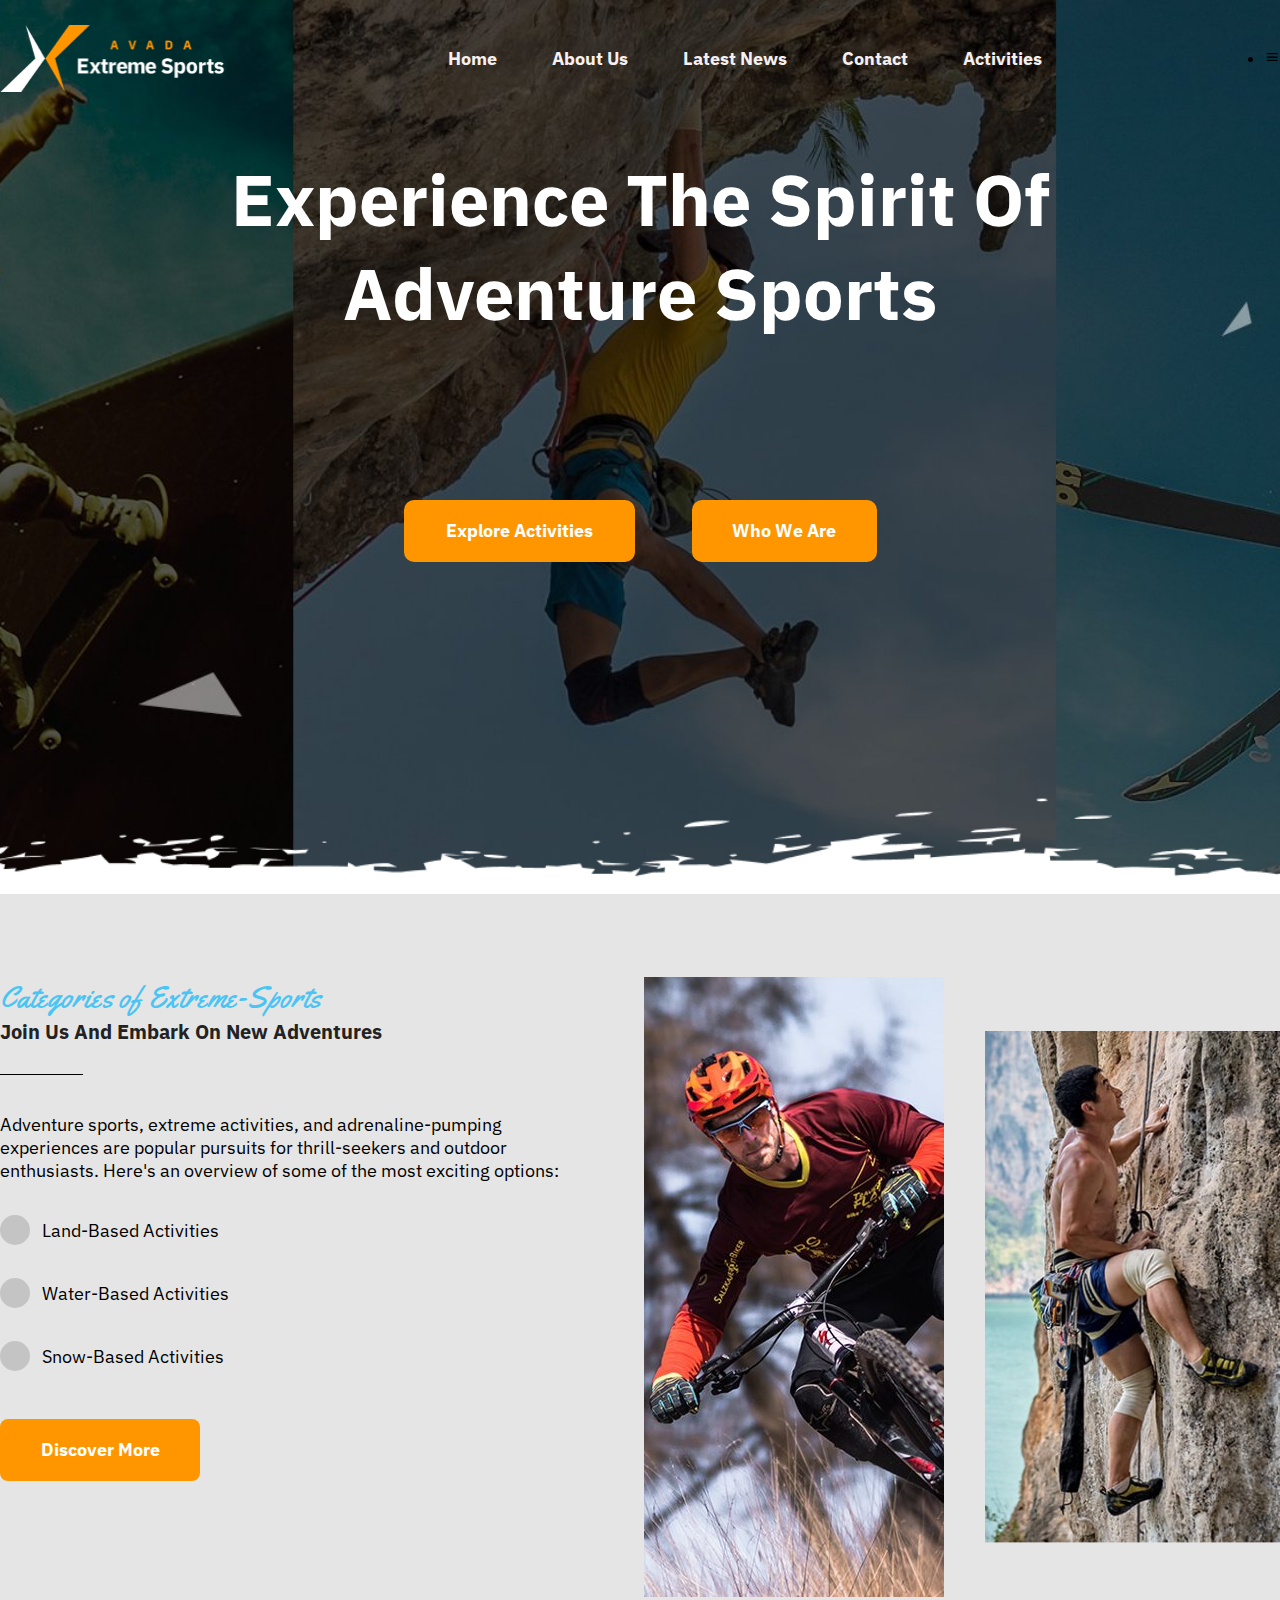
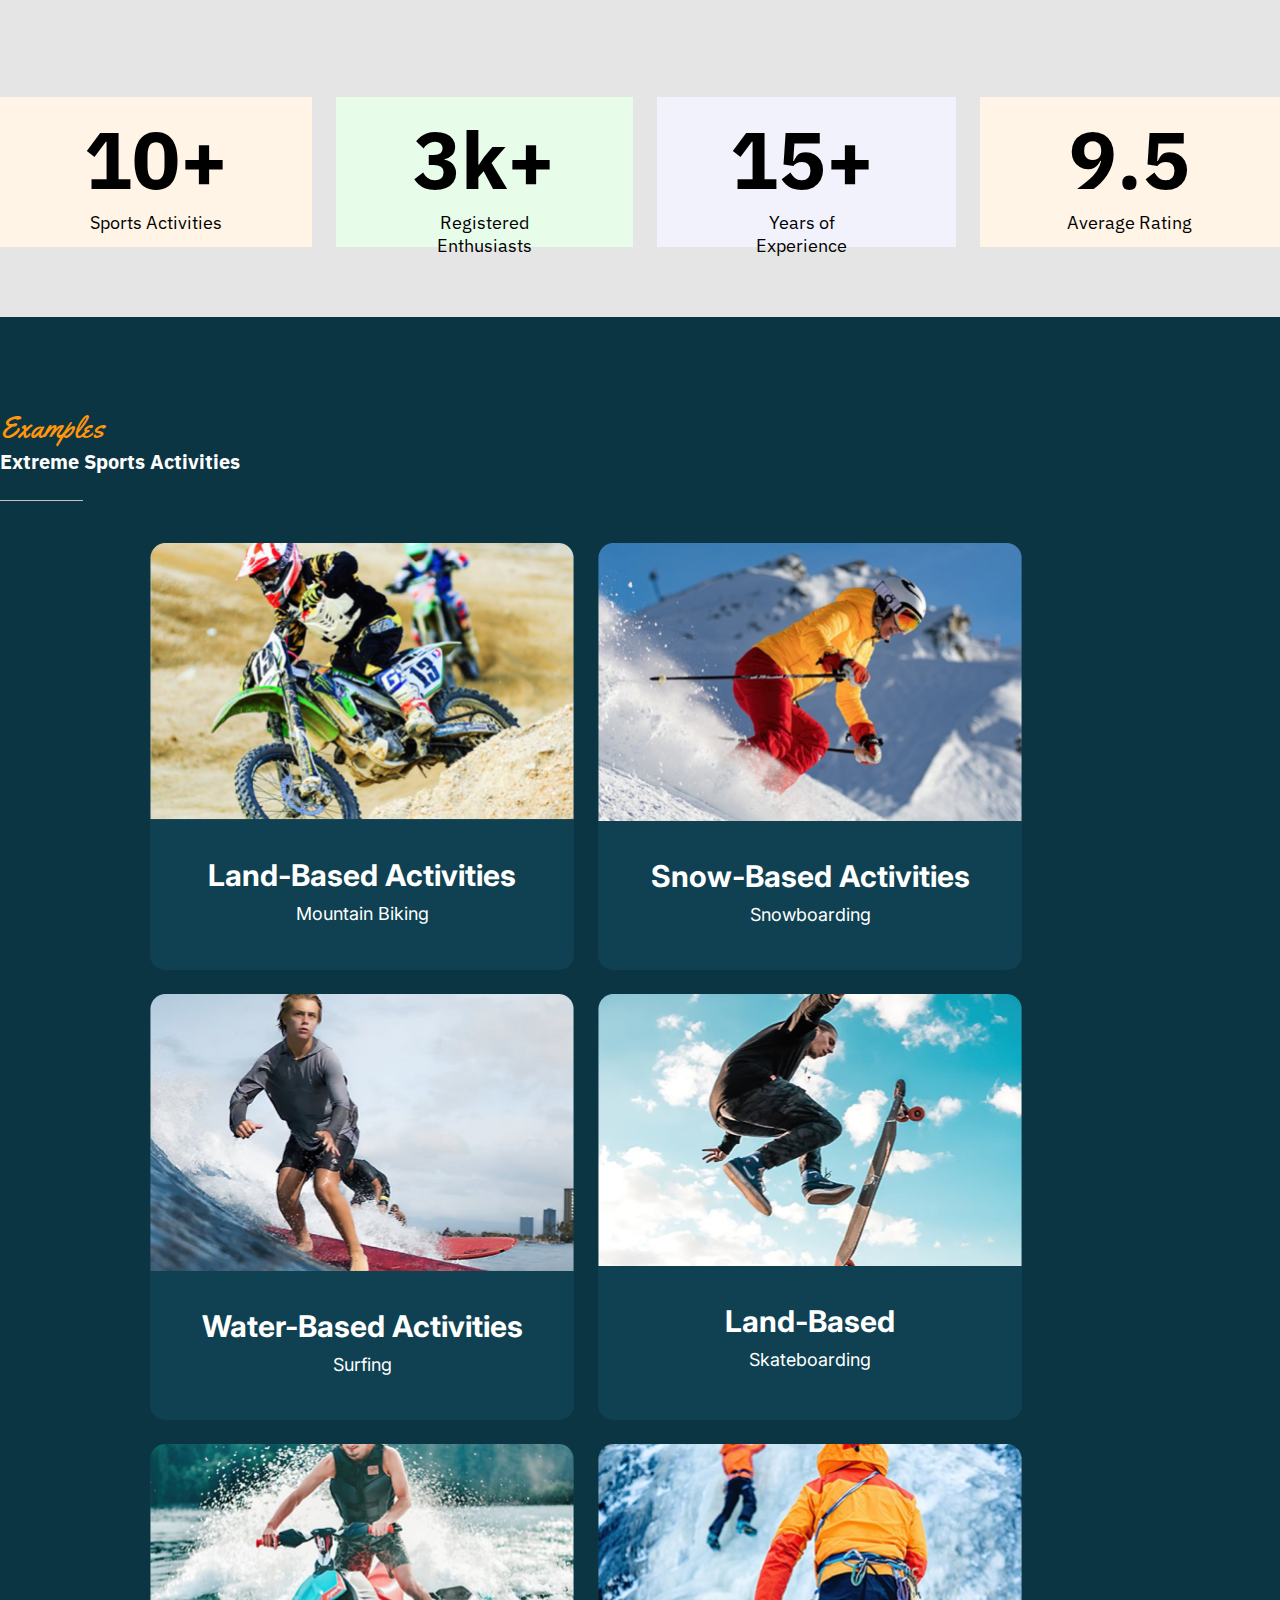
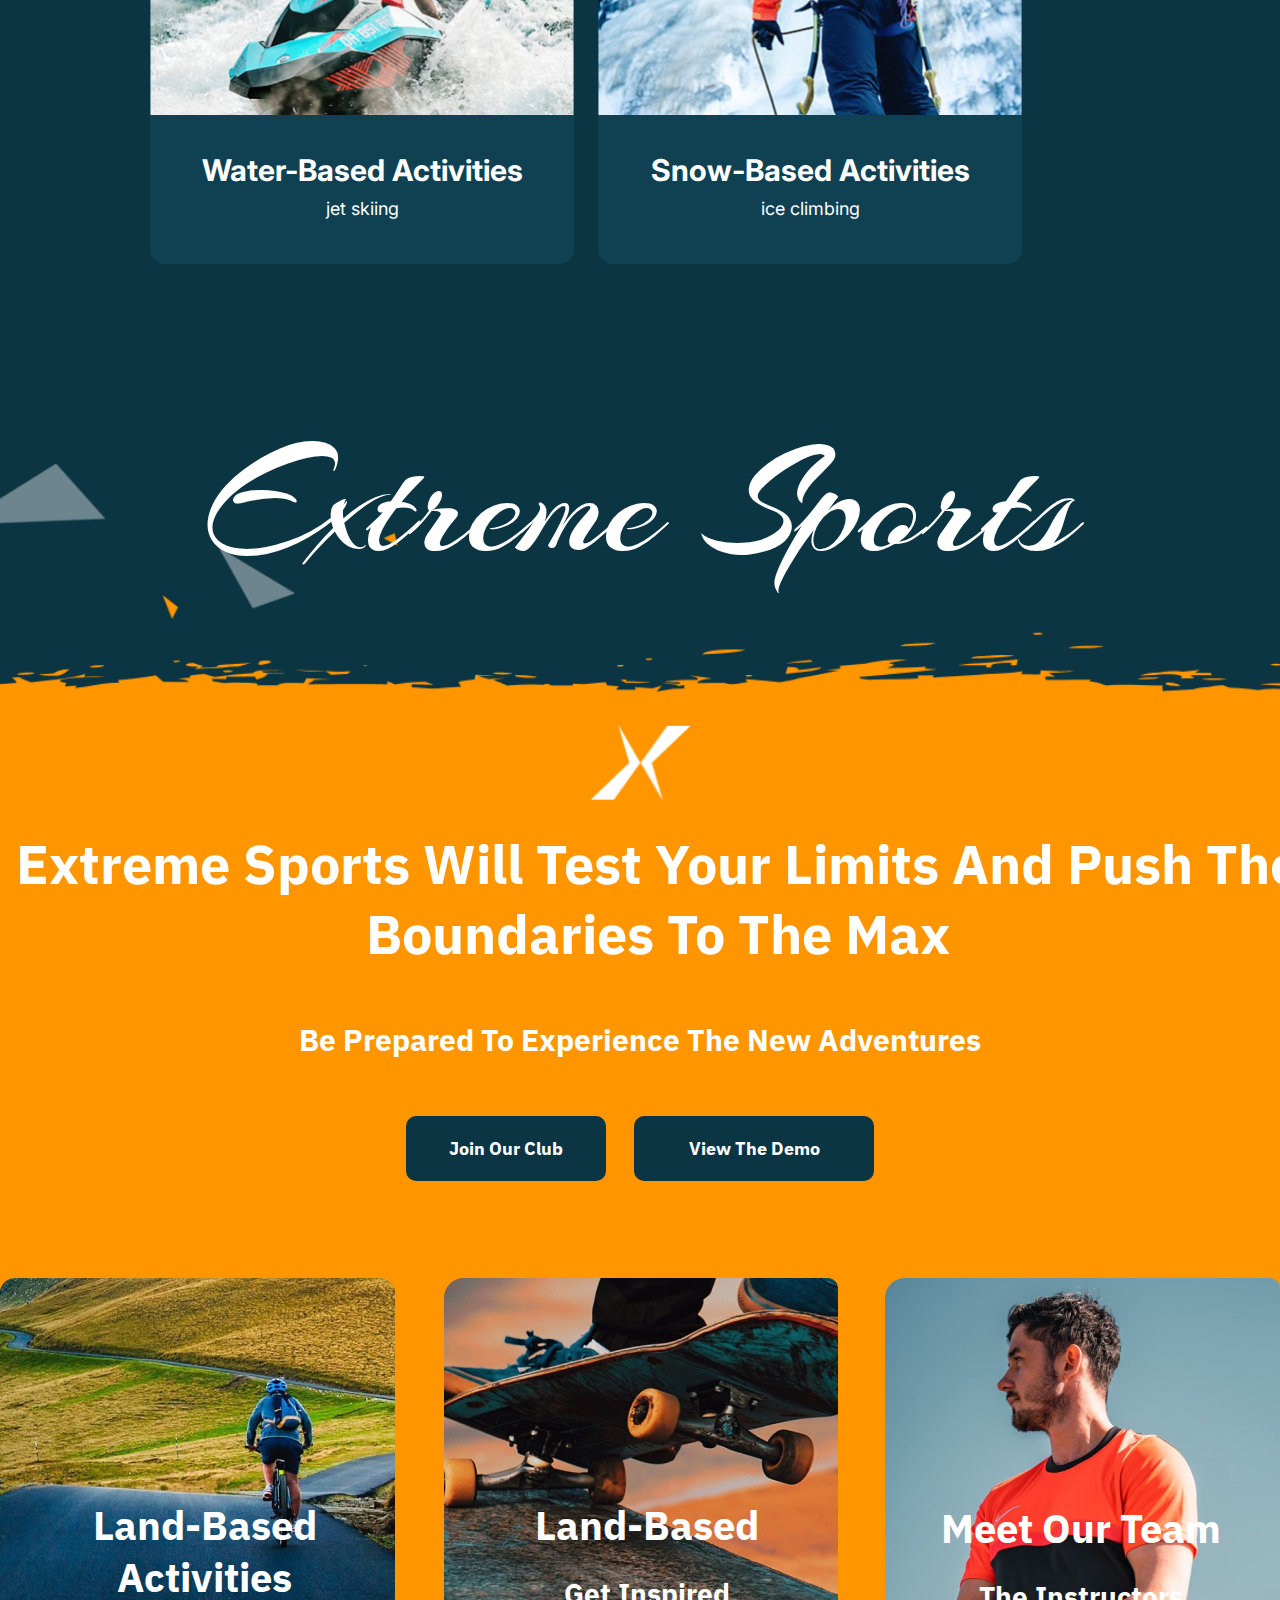
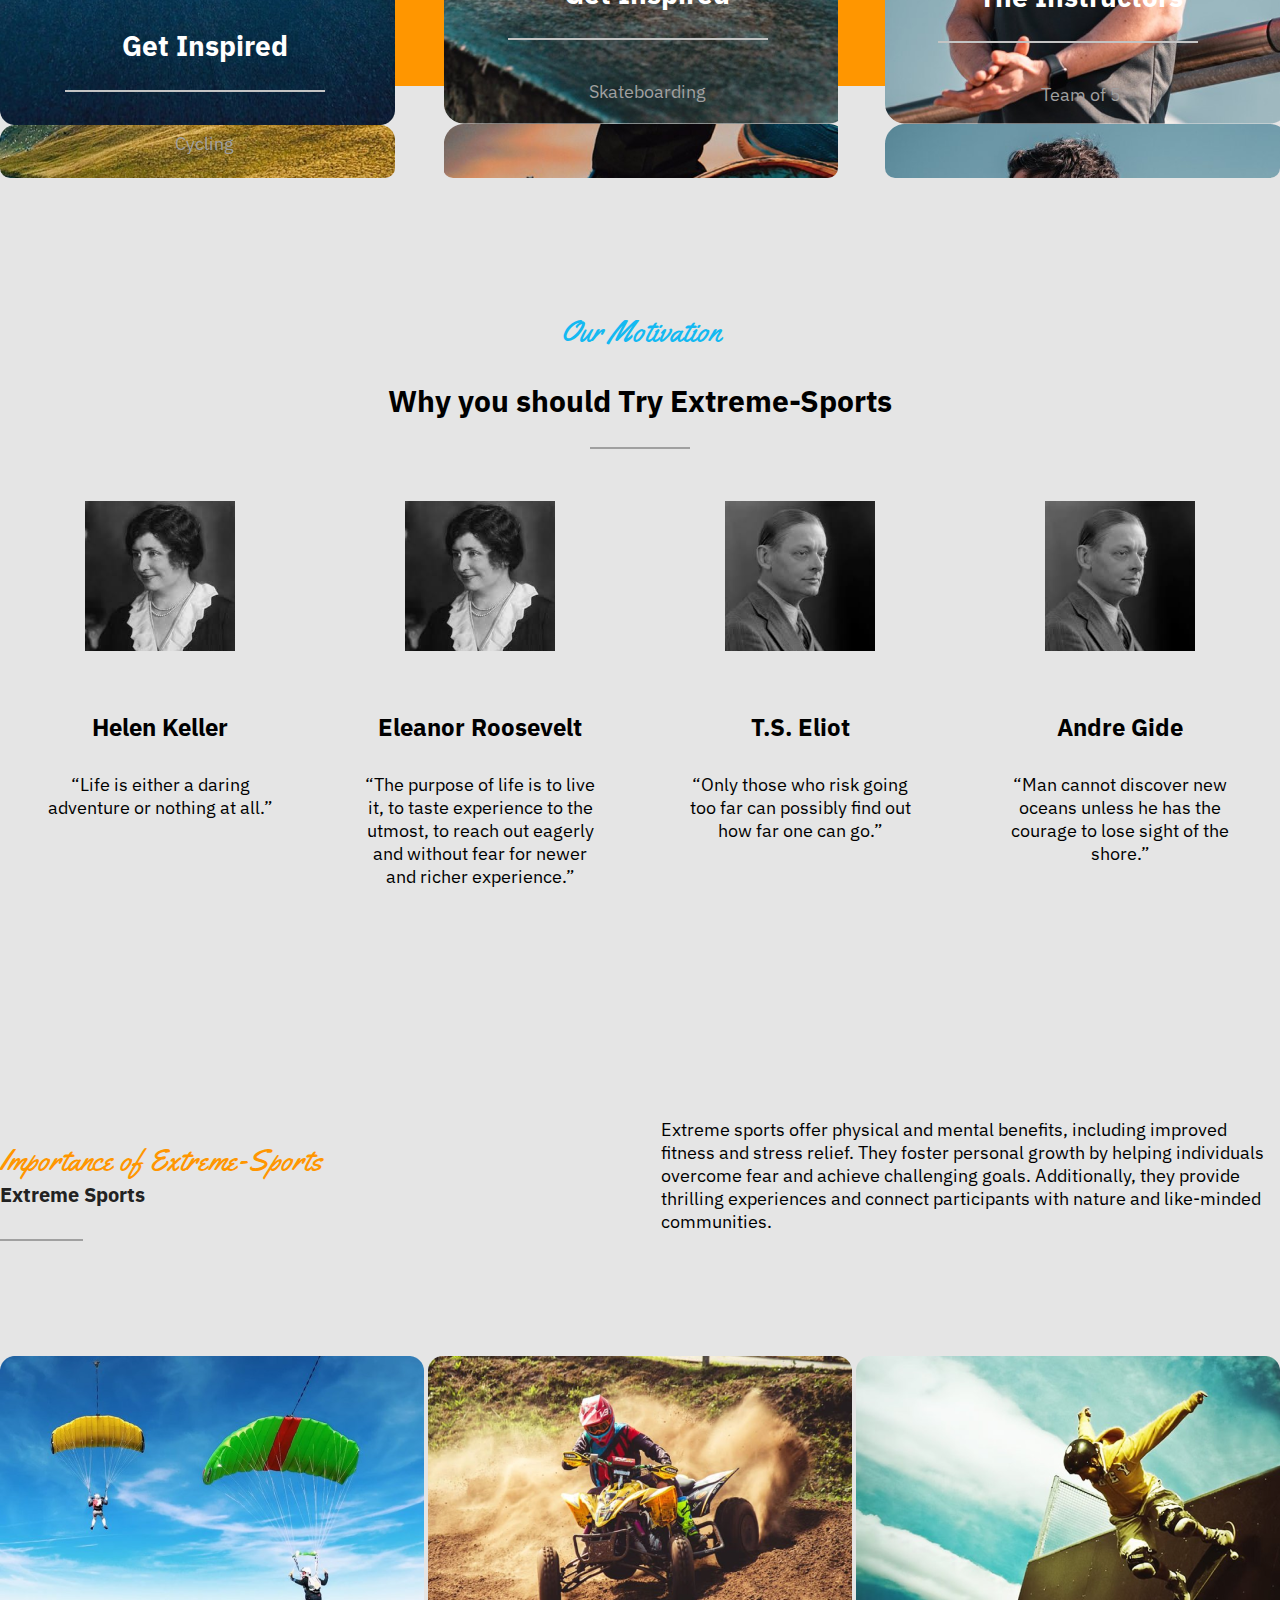
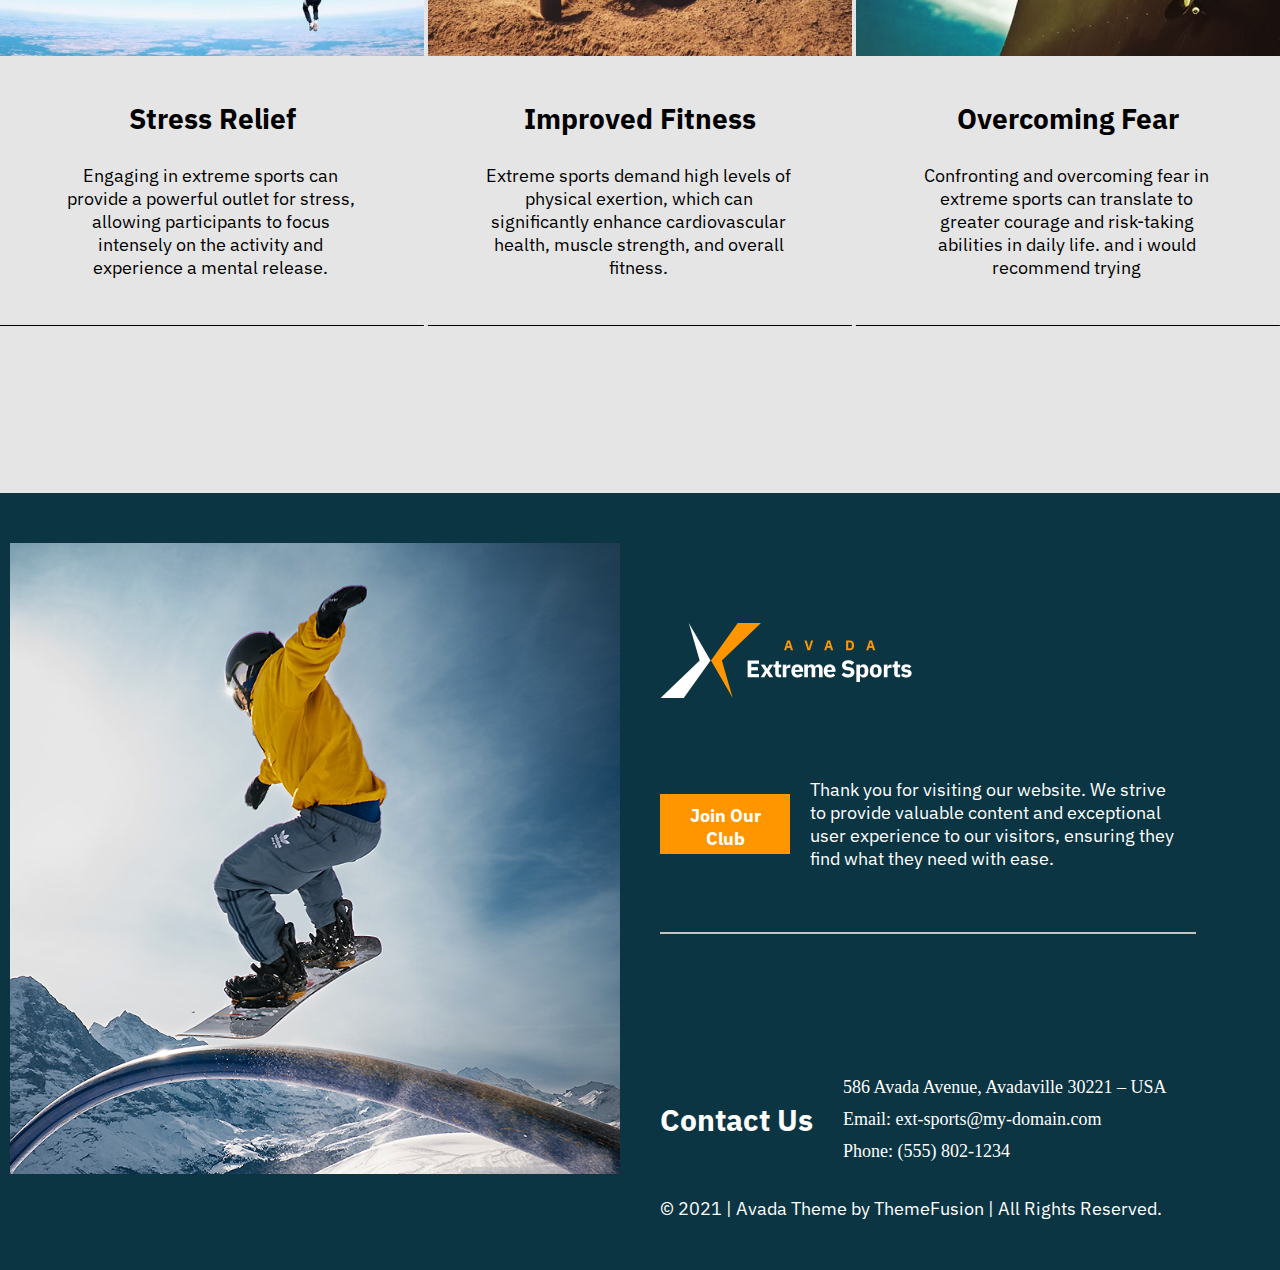
==== commit a8350fe6: "finished product" ====
--- a/index.html
+++ b/index.html
@@ -63,30 +63,29 @@
         </div>
     </section>
 
-    <section id="adventures">
+    <section id="adventures" class="bg-light py-5">
         <div class="container">
             <div class="adventures_row">
                 <div class="text_col_adventures">
                     <div class="comon_head">
-                        <h2>Feel The Excitement</h2>
+                        <h2>Categories of Extreme-Sports</h2>
                         <h3>Join Us And Embark On
                             New Adventures</h3>
                     </div>
                     <div class="adventures_text">
                         <p>
-                            Dolor sit amet consectetur adipiscing elits eiusmod tempor incididunts
-                            laboreyse dolore mag aliqua. Quis ipsum supendise ultrices gravid. Risus
-                            commodo viverra sed ipsum maecenas.
+                            Adventure sports, extreme activities, and adrenaline-pumping experiences are popular pursuits
+          for thrill-seekers and outdoor enthusiasts. Here's an overview of some of the most exciting options:
                         </p>
                         <ul>
                             <li>
-                                <p><span></span>Unde omnis iste natus error sit voluptatem dolore</p>
+                                <p><span></span>Land-Based Activities</p>
                             </li>
                             <li>
-                                <p><span></span>Unde omnis iste natus error sit voluptatem dolore</p>
+                                <p><span></span>Water-Based Activities</p>
                             </li>
                             <li>
-                                <p><span></span>Unde omnis iste natus error sit voluptatem dolore</p>
+                                <p><span></span>Snow-Based Activities</p>
                             </li>
                         </ul>
                     </div>
@@ -127,14 +126,10 @@
     <div class="container">
         <div class="sports_head">
             <div class="comon_head">
-                <h2>Feel The Excitement</h2>
+                <h2>Examples</h2>
                 <h3>Extreme Sports
                     Activities</h3>
-            </div>
-            <div class="sports_text">
-                <p>Dolor sit amet consectetur adipiscing elit sed con eiusmod tempor incididunt labore etys dolore magna aliqua. Quis ipsum suspendisse ultrices gravida
-                    risus ipsum dolore commodo viverra maecenas.</p>
-            </div>
+                </div>
         </div>
         <div class="sports_cards">
             <div class="sports_items">
@@ -142,8 +137,8 @@
                     <img src="./Images/sports1.png" alt="Sports Image">
                 </div>
                 <div class="sports_data">
-                    <h4>Mountain Biking</h4>
-                    <p>Dolor sit amet magna</p>
+                    <h4>Land-Based Activities</h4>
+                    <p>Mountain Biking</p>
                 </div>
             </div>
 
@@ -152,8 +147,8 @@
                     <img src="./Images/sports2.png" alt="Sports Image">
                 </div>
                 <div class="sports_data">
-                    <h4>Snow Sports</h4>
-                    <p>Dolor sit amet magna</p>
+                    <h4>Snow-Based Activities</h4>
+                    <p>Snowboarding</p>
                 </div>
             </div>
 
@@ -162,8 +157,8 @@
                     <img src="./Images/sports3.png" alt="Sports Image">
                 </div>
                 <div class="sports_data">
-                    <h4>Surfing</h4>
-                    <p>Dolor sit amet magna</p>
+                    <h4>Water-Based Activities</h4>
+                    <p>Surfing</p>
                 </div>
             </div>
 
@@ -172,8 +167,8 @@
                     <img src="./Images/sports4.png" alt="Sports Image">
                 </div>
                 <div class="sports_data">
-                    <h4>Skateboarding</h4>
-                    <p>Dolor sit amet magna</p>
+                    <h4>Land-Based</h4>
+                    <p>Skateboarding</p>
                 </div>
             </div>
 
@@ -182,8 +177,8 @@
                     <img src="./Images/sports5.png" alt="Sports Image">
                 </div>
                 <div class="sports_data">
-                    <h4>Jet Skiing</h4>
-                    <p>Dolor sit amet magna</p>
+                    <h4>Water-Based Activities</h4>
+                    <p>jet skiing</p>
                 </div>
             </div>
 
@@ -192,8 +187,8 @@
                     <img src="./Images/sports6.png" alt="Sports Image">
                 </div>
                 <div class="sports_data">
-                    <h4>Ice Climbing</h4>
-                    <p>Dolor sit amet magna</p>
+                    <h4>Snow-Based Activities</h4>
+                    <p>ice climbing</p>
                 </div>
             </div>
         </div>
@@ -223,17 +218,17 @@
          <div class="max_cards">
             <div class="max_item max_inem_1">
                 <div class="max_item_text">
-                    <h3>Sports Videos</h3>
+                    <h3>Land-Based Activities</h3>
                     <h4>Get Inspired</h4>
-                    <p>Dolor sit amet magna</p>
+                    <p>Cycling</p>
                 </div>
             </div>
 
             <div class="max_item max_inem_2">
                 <div class="max_item_text">
-                    <h3>Sports Videos</h3>
+                    <h3>Land-Based</h3>
                     <h4>Get Inspired</h4>
-                    <p>Dolor sit amet magna</p>
+                    <p>Skateboarding</p>
                 </div>
             </div>
 
@@ -241,7 +236,7 @@
                 <div class="max_item_text">
                     <h3> Meet Our Team</h3>
                     <h4>The Instructors</h4>
-                    <p>Dolor sit amet magna</p>
+                    <p>Team of 5</p>
                 </div>
             </div>
 
@@ -251,58 +246,53 @@
     <section id="choose_us">
         <div class="container">
             <div class="choose_head">
-                <h2>Share The Excitement</h2>
-                <h3>Why Choose Us</h3>
+                <h2>Our Motivation</h2>
+                <h3>Why you should Try Extreme-Sports</h3>
             </div>
             <div class="choose_row">
                 <div class="choose_col">
                     <div class="choose_img">
-                        <p>Logo</p>
+                        <img src="./Images/keller.jpeg" alt="" class="rounded-3xl h-20 mx-auto w-20">
                     </div>
                     <div class="logo_text">
-                        <h4>A Team Of Passionate Individuals</h4>
-                            <p>Dolor sit amet mag eliqua esimod 
-                                ipsum dolore suspendise quis 
-                                ultrices gravida risus.
+                        <h4>Helen Keller</h4>
+                            <p>“Life is either a daring adventure or nothing at all.”
                             </p>
                     </div>
                 </div>
     
                 <div class="choose_col">
                     <div class="choose_img">
-                        <p>Logo</p>
+                        <img src="./Images/keller.jpeg" alt="" class="rounded-3xl h-20 mx-auto w-20">
                     </div>
                     <div class="logo_text">
-                        <h4>A Team Of Passionate Individuals</h4>
-                            <p>Dolor sit amet mag eliqua esimod 
-                                ipsum dolore suspendise quis 
-                                ultrices gravida risus.
+                        <h4>Eleanor Roosevelt</h4>
+                            <p>
+                                “The purpose of life is to live it, to taste experience to the utmost, to
+              reach out eagerly and without fear for newer and richer experience.” 
                             </p>
                     </div>
                 </div>
     
                 <div class="choose_col">
                     <div class="choose_img">
-                        <p>Logo</p>
+                        <img src="./Images/ts.jpeg" alt="" class="rounded-3xl h-20 mx-auto w-20">
                     </div>
                     <div class="logo_text">
-                        <h4>A Team Of Passionate Individuals</h4>
-                            <p>Dolor sit amet mag eliqua esimod 
-                                ipsum dolore suspendise quis 
-                                ultrices gravida risus.
+                        <h4>T.S. Eliot</h4>
+                            <p>“Only those who risk going too far can possibly find out how far one can go.”
                             </p>
                     </div>
                 </div>
     
                 <div class="choose_col">
                     <div class="choose_img">
-                        <p>Logo</p>
+                        <img src="./Images/ts.jpeg" alt="" class="rounded-3xl h-20 mx-auto w-20">
                     </div>
                     <div class="logo_text">
-                        <h4>A Team Of Passionate Individuals</h4>
-                            <p>Dolor sit amet mag eliqua esimod 
-                                ipsum dolore suspendise quis 
-                                ultrices gravida risus.
+                        <h4>Andre Gide</h4>
+                            <p>“Man cannot discover new oceans unless he has the courage to lose sight of the
+                                shore.”
                             </p>
                     </div>
                 </div>
@@ -313,14 +303,14 @@
     <div class="container">
         <div class="news_head">
             <div class="comon_head">
-                <h2>Share The Passion</h2>
-                <h3>Extreme Sports
-                    News</h3>
+                <h2>Importance of Extreme-Sports</h2>
+                <h3>Extreme Sports</h3>
             </div>
             <div class="news_text">
-                <p>Dolor sit amet consectetur adipiscing elit sed con eiusmod tempor incididunt
-                    labore etys dolore magna aliqua. Quis ipsum suspendisse ultrices gravida
-                    risus ipsum dolore commodo viverra maecenas.
+                <p>
+                    Extreme sports offer physical and mental benefits, including improved fitness and stress relief. They
+                    foster personal growth by helping individuals overcome fear and achieve challenging goals. Additionally,
+                    they provide thrilling experiences and connect participants with nature and like-minded communities.
                 </p>
             </div>
         </div>
@@ -330,11 +320,8 @@
                     <img src="./Images/news1.png" alt="News Image">
                 </div>
                 <div class="news_text">
-                    <h2>Paragliding Adventures Across The World</h2>
-                    <p>Integer amet miut ipsum molestie bibendum vitae sitat ligula fermentum tellus</p>
-                </div>
-                <div class="news_button">
-                    <a href="#">Read Article</a>
+                    <h2>Stress Relief</h2>
+                    <p>                  Engaging in extreme sports can provide a powerful outlet for stress, allowing participants to focus intensely on the activity and experience a mental release.</p>
                 </div>
             </div>
 
@@ -343,11 +330,8 @@
                     <img src="./Images/news2.png" alt="News Image">
                 </div>
                 <div class="news_text">
-                    <h2>Paragliding Adventures Across The World</h2>
-                    <p>Integer amet miut ipsum molestie bibendum vitae sitat ligula fermentum tellus</p>
-                </div>
-                <div class="news_button">
-                    <a href="#">Read Article</a>
+                    <h2>Improved Fitness</h2>
+                    <p>Extreme sports demand high levels of physical exertion, which can significantly enhance cardiovascular health, muscle strength, and overall fitness.</p>
                 </div>
             </div>
 
@@ -356,29 +340,14 @@
                     <img src="./Images/news3.png" alt="News Image">
                 </div>
                 <div class="news_text">
-                    <h2>Paragliding Adventures Across The World</h2>
-                    <p>Integer amet miut ipsum molestie bibendum vitae sitat ligula fermentum tellus</p>
-                </div>
-                <div class="news_button">
-                    <a href="#">Read Article</a>
+                    <h2>Overcoming Fear</h2>
+                    <p>Confronting and overcoming fear in extreme sports can translate to greater courage and risk-taking abilities in daily life. and i would recommend trying</p>
                 </div>
             </div>
         </div>
     </div>
 </section>
 
-<section id="partnership">
-    <div class="container">
-        <div class="logo_items">
-            <img src="./Images/t_logo1.png" alt=" Partnership Logo">
-            <img src="./Images/t_logo2.png" alt=" Partnership Logo">
-            <img src="./Images/t_logo3.png" alt=" Partnership Logo">
-            <img src="./Images/t_logo4.png" alt=" Partnership Logo">
-            <img src="./Images/t_logo5.png" alt=" Partnership Logo">
-            <img src="./Images/t_logo16.png" alt=" Partnership Logo">
-        </div>
-    </div>
-</section>
 <footer id="footer">
         <div class="footer_row">
             <div class="footer_img_col">
@@ -395,8 +364,7 @@
                     </div>
                     <div class="footer_text">
                         <p>
-                            Dolor sit amet ipsum consectetur adipiscing
-                            elit sed eiusmod tempor incididunt ut labore dolore magna aliqua. Quis ipsum suspendisse ultrices ipsum sed dolor.
+                            Thank you for visiting our website. We strive to provide valuable content and exceptional user experience to our visitors, ensuring they find what they need with ease.
                         </p>
                     </div>
                 </div>
